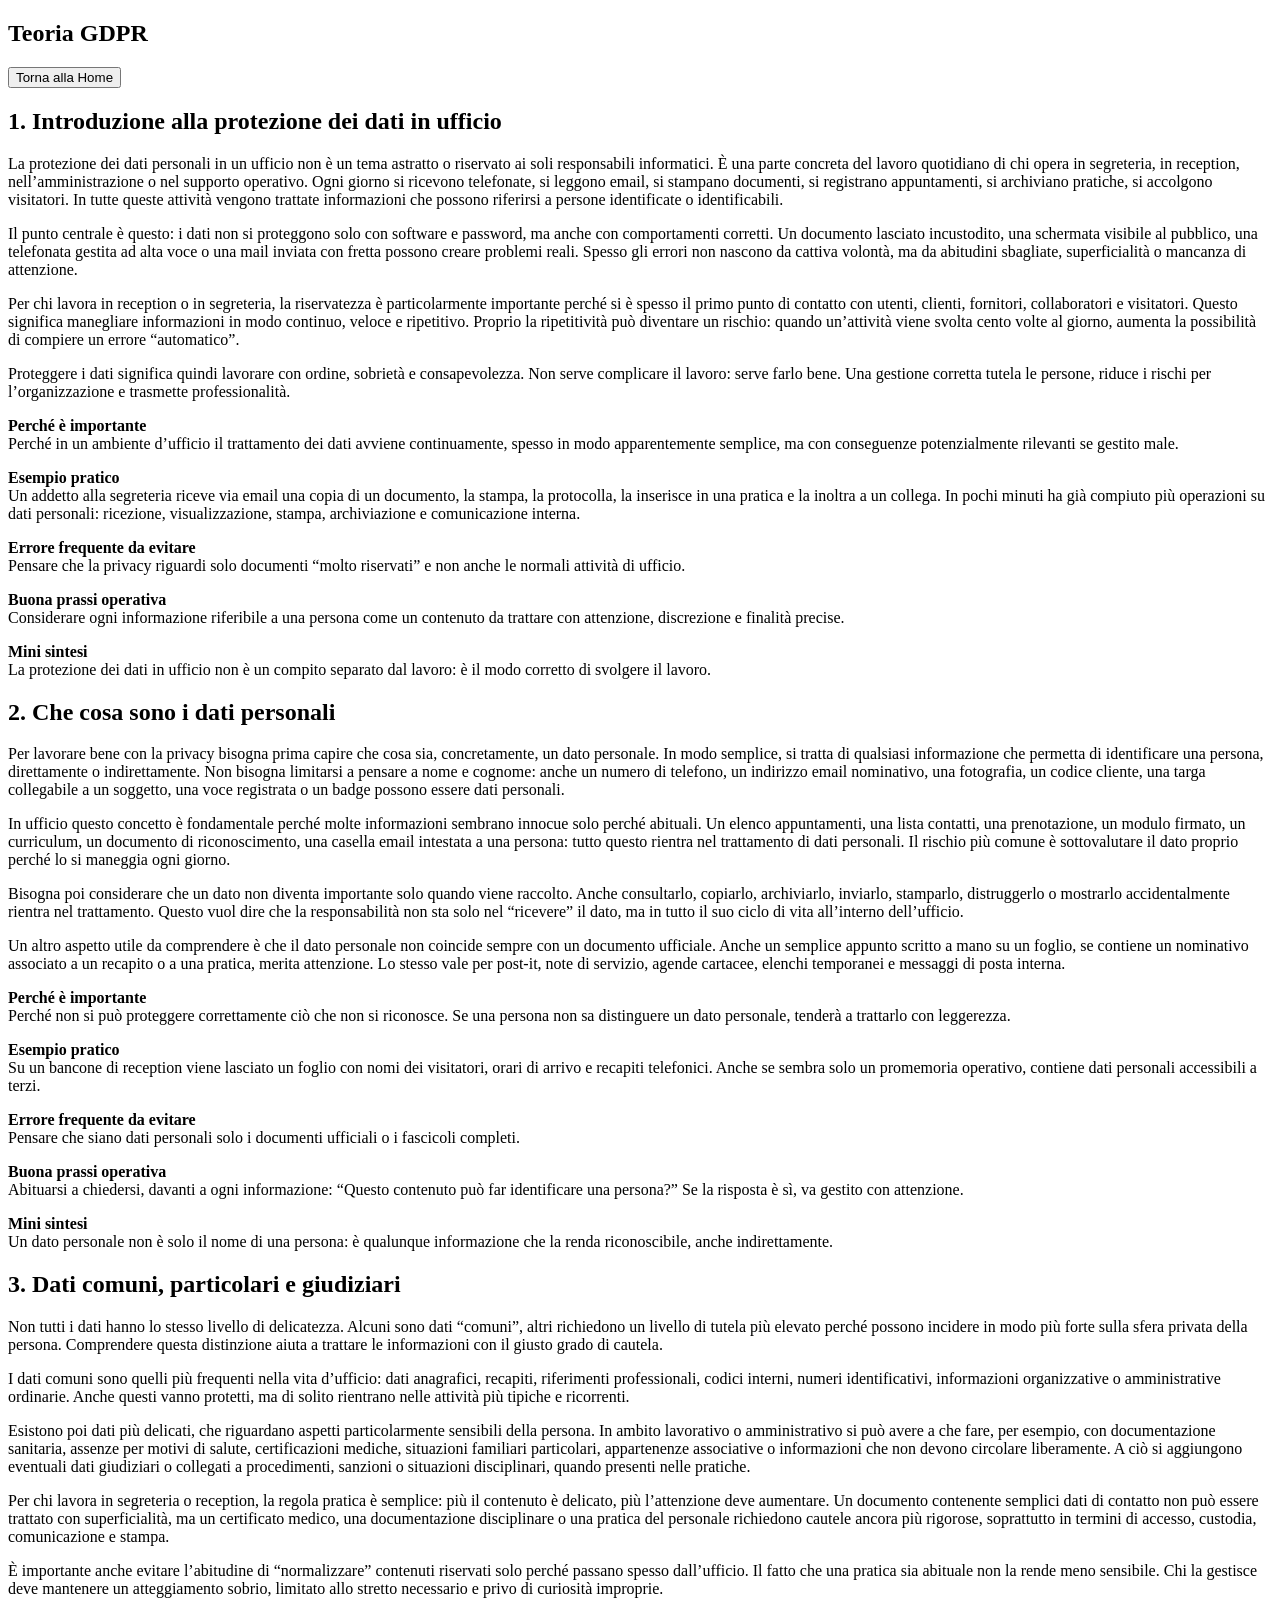
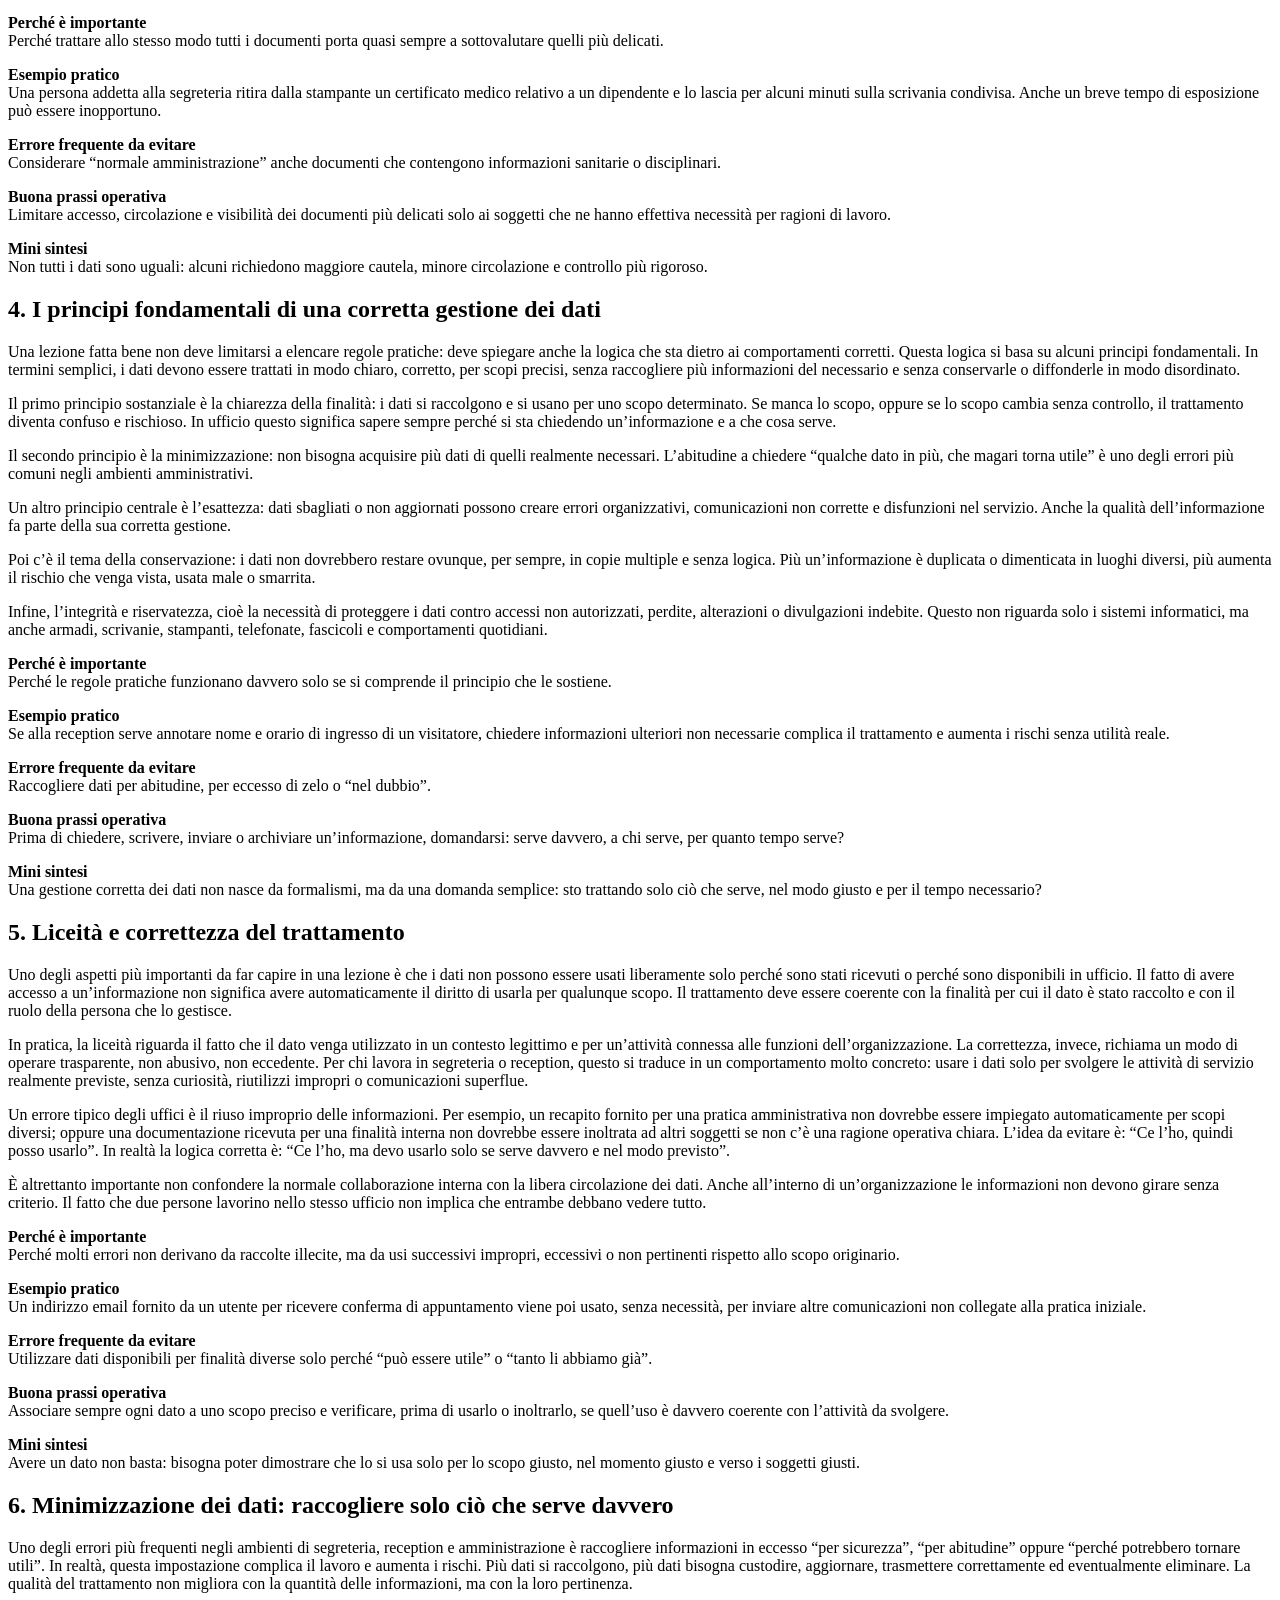
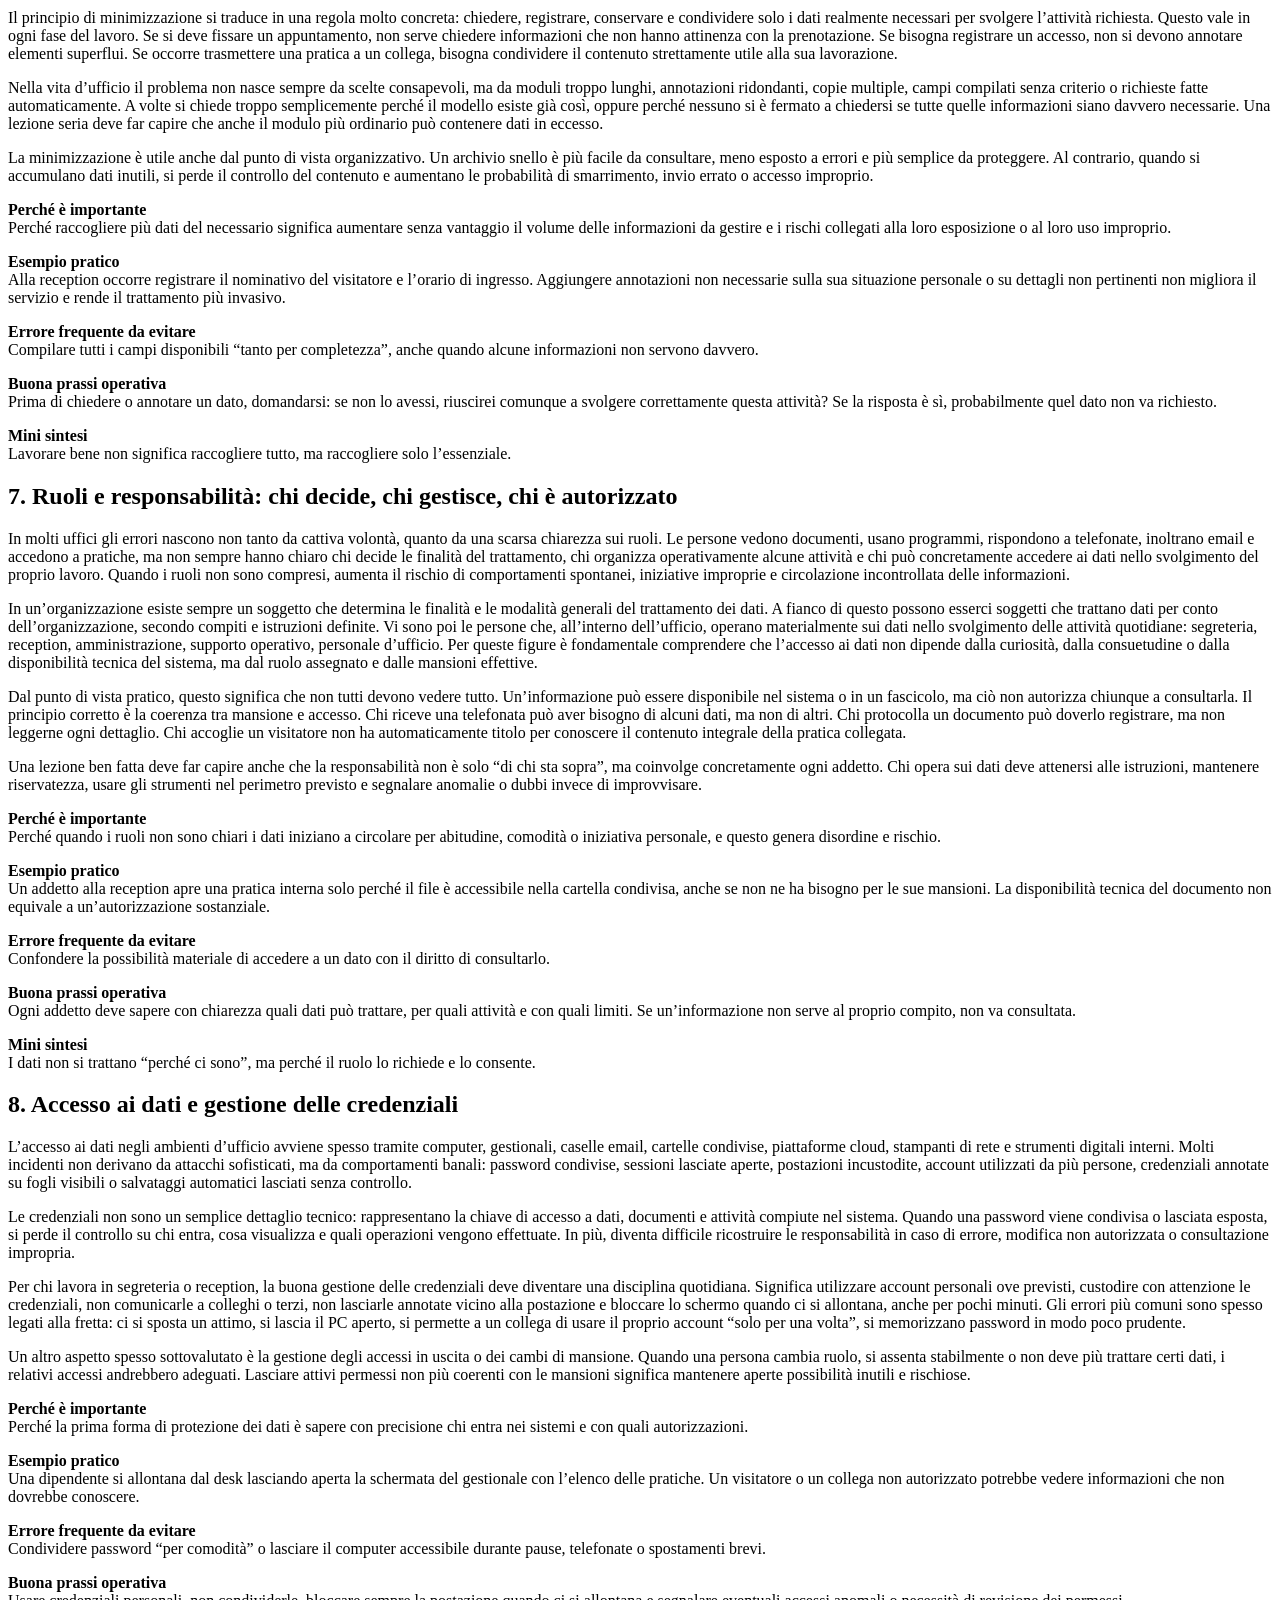
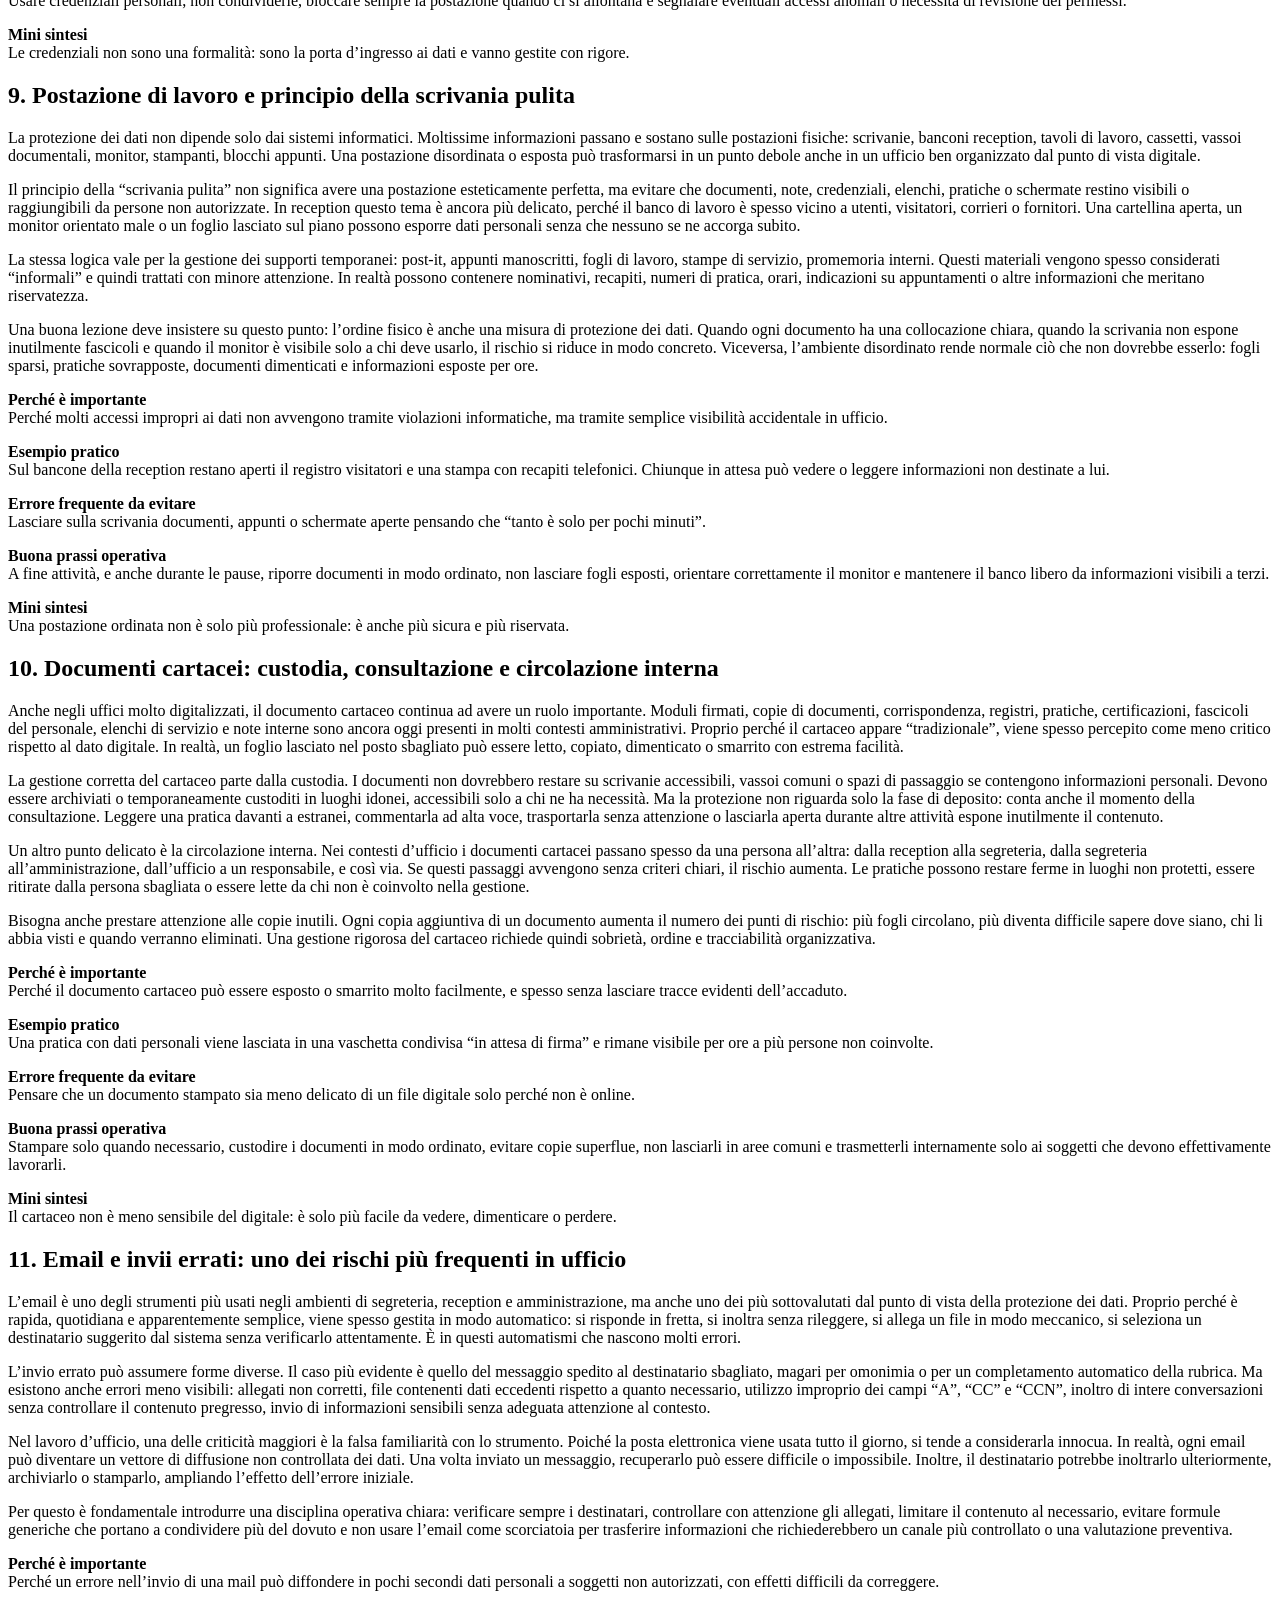
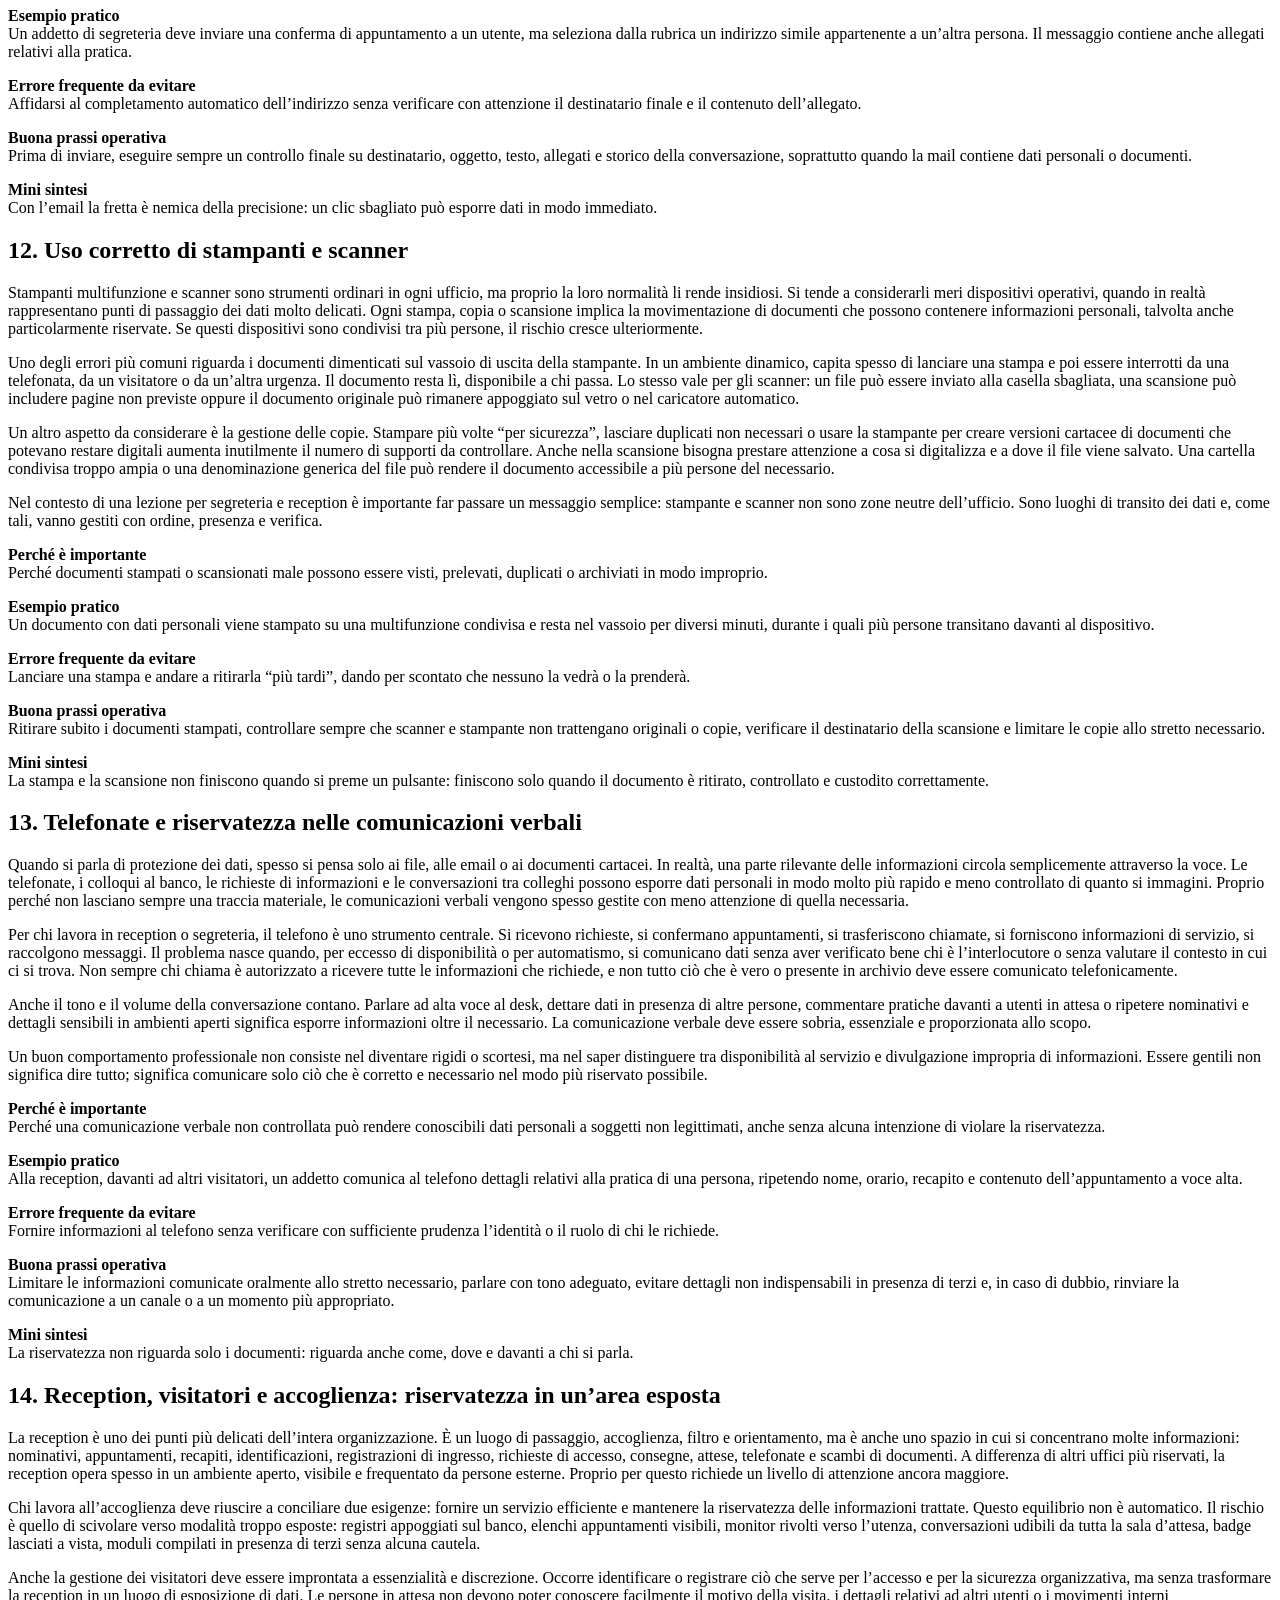
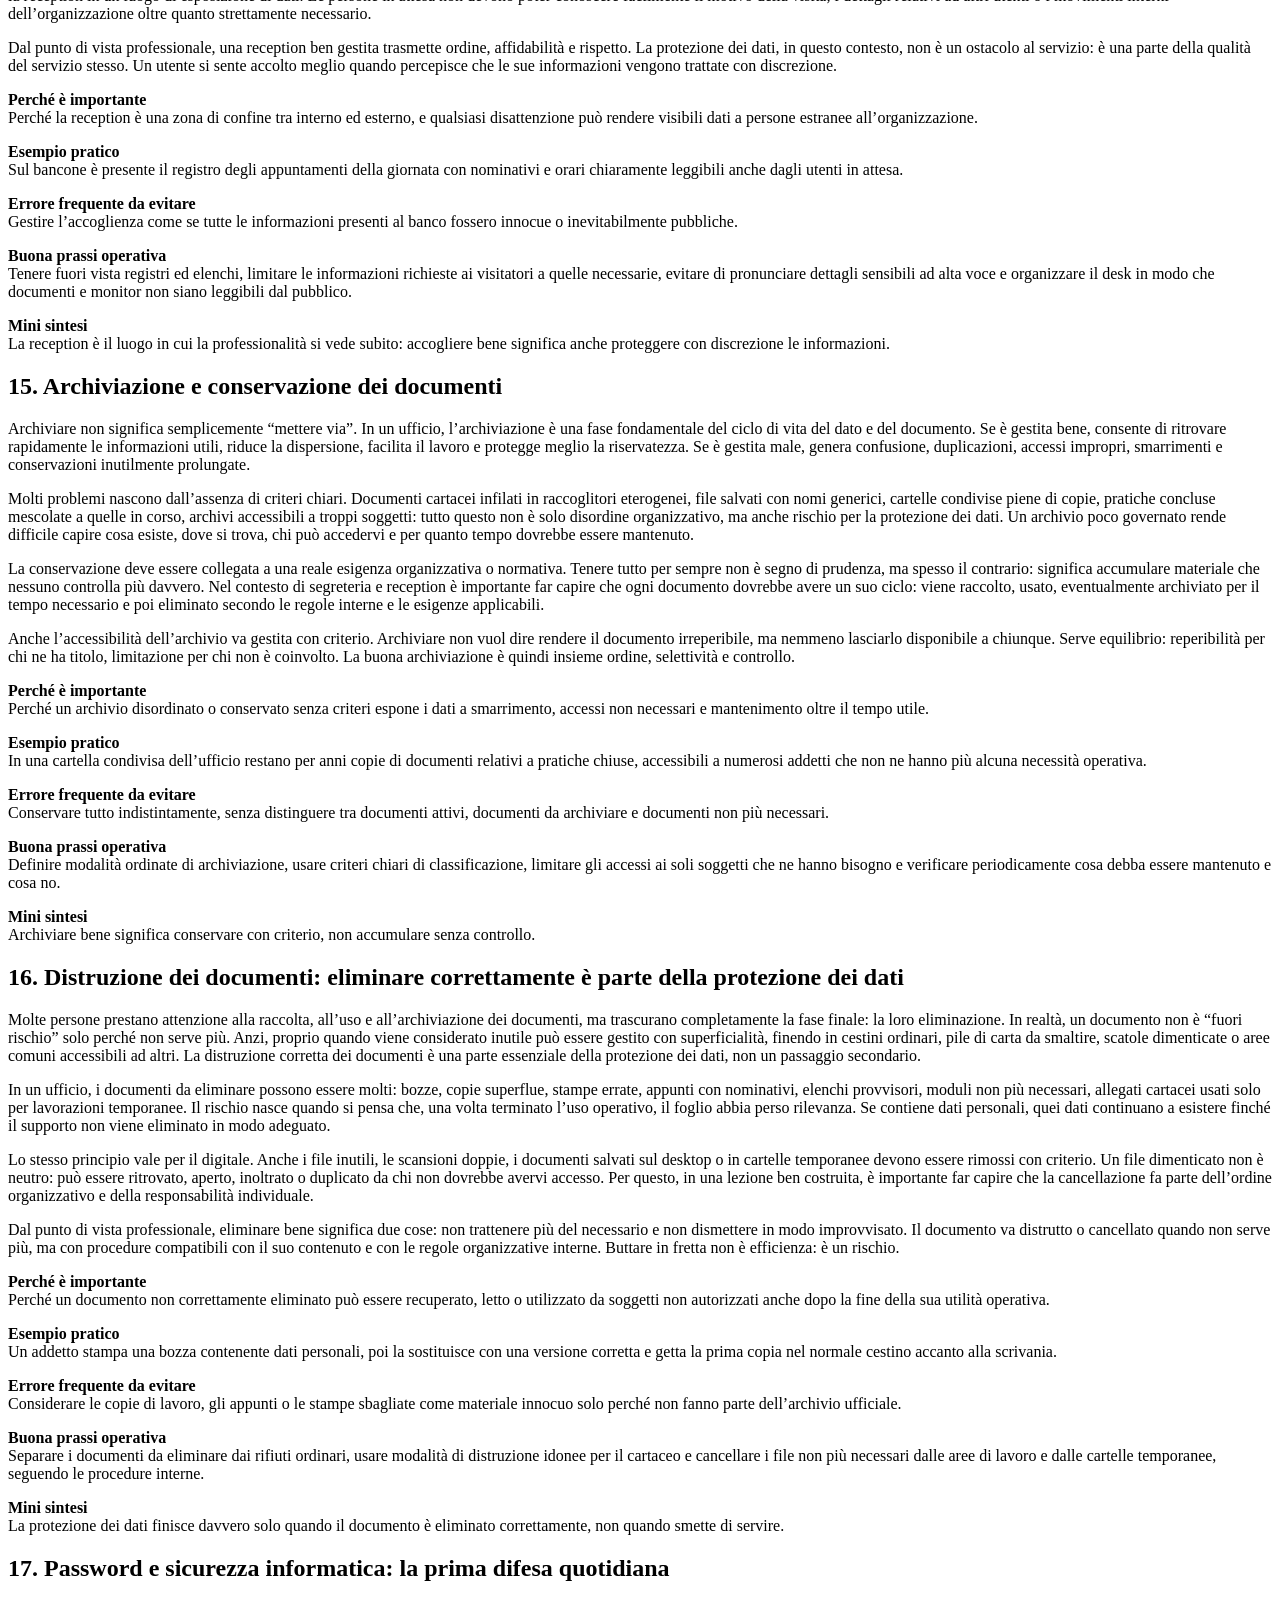
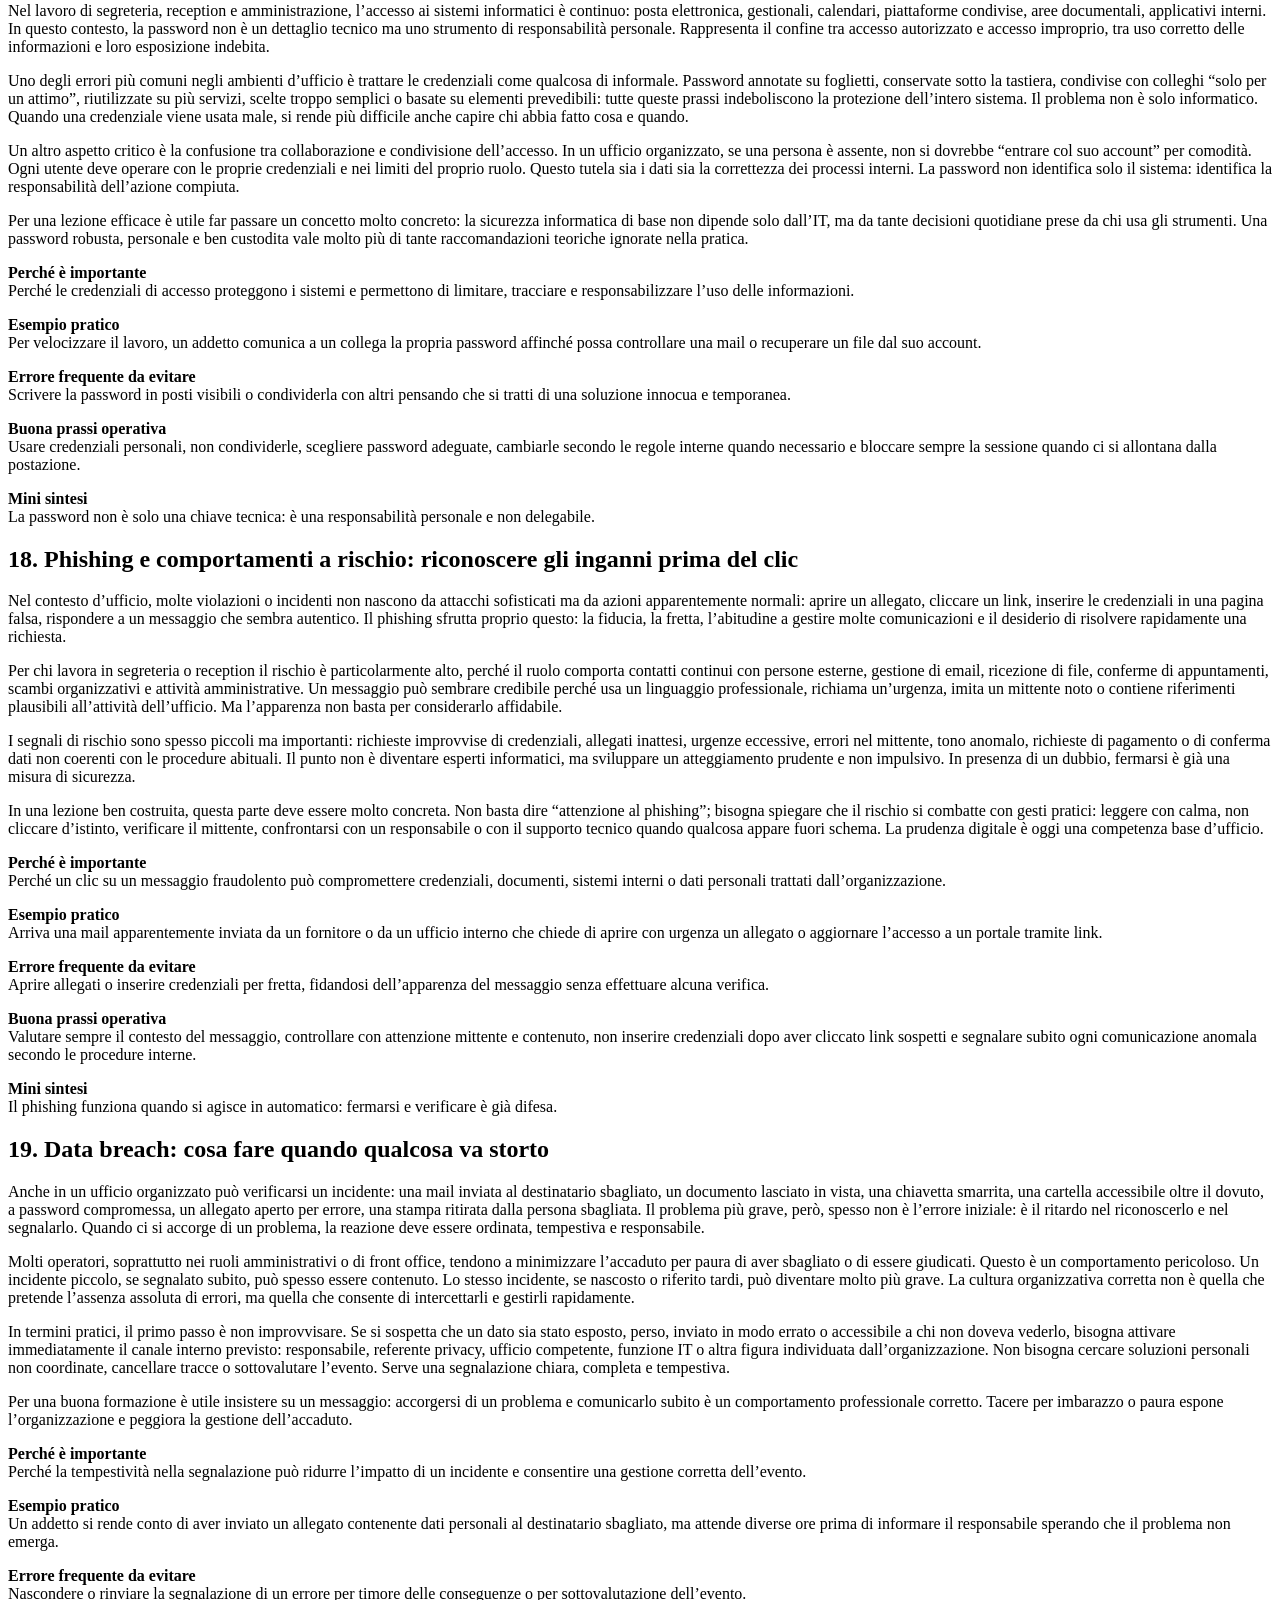
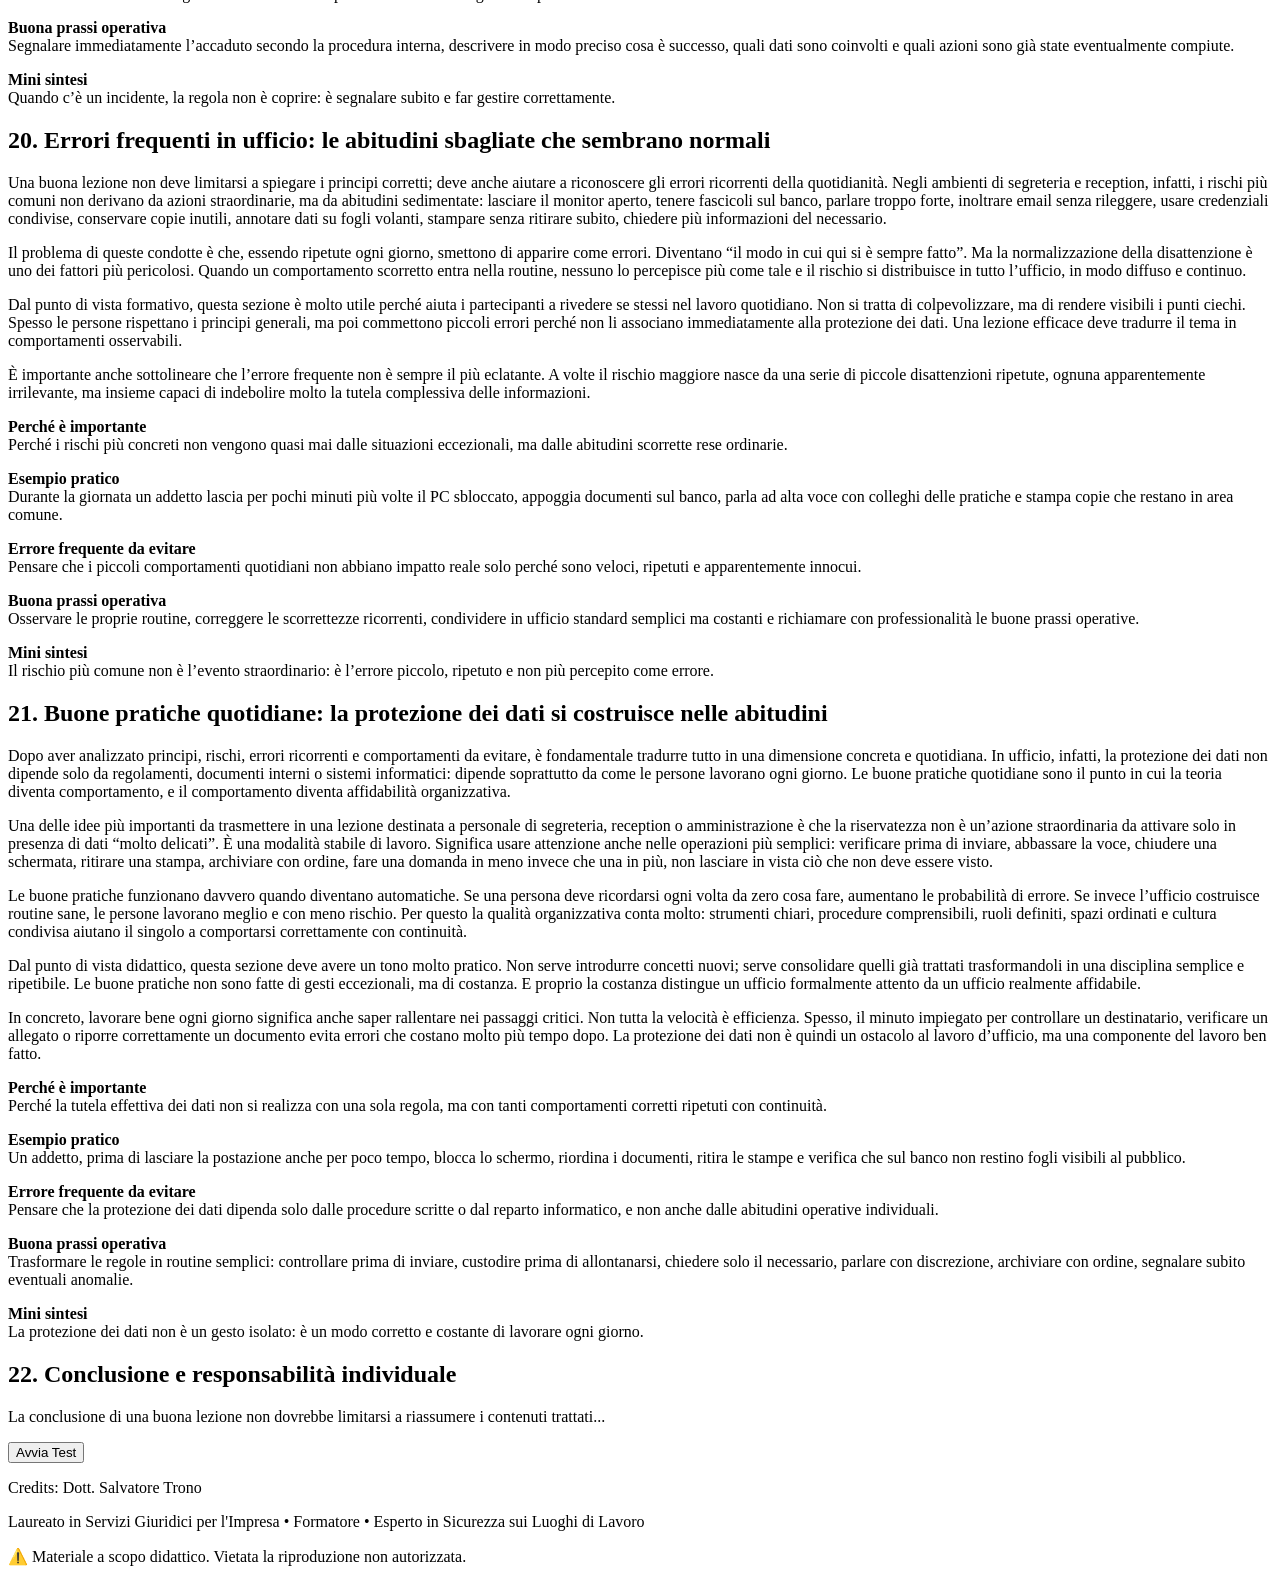
==== teoria.html @ 6b514165 "Add files via upload" ====
<!DOCTYPE html>
<html lang="it">
<head>
    <meta charset="UTF-8">
    <meta name="viewport" content="width=device-width, initial-scale=1.0">
    <title>Teoria GDPR - Regolamento UE 2016/679</title>
    <link href="https://fonts.googleapis.com/css2?family=Inter:wght@300;400;500;600;700&display=swap" rel="stylesheet">
    <link rel="stylesheet" href="css/style.css">
    <script src="js/app.js" defer></script>
</head>
<body>
    <div class="view-header">
        <h2>Teoria GDPR</h2>
        <button class="btn-home" onclick="window.location.href='index.html'">Torna alla Home</button>
    </div>
    
    <div class="theory-container">
        <!-- Lesson content blocks -->
        <div class="topic-block">
            <h2>1. Introduzione alla protezione dei dati in ufficio</h2>
            <div class="topic-content">
                <p>La protezione dei dati personali in un ufficio non è un tema astratto o riservato ai soli responsabili informatici. È una parte concreta del lavoro quotidiano di chi opera in segreteria, in reception, nell’amministrazione o nel supporto operativo. Ogni giorno si ricevono telefonate, si leggono email, si stampano documenti, si registrano appuntamenti, si archiviano pratiche, si accolgono visitatori. In tutte queste attività vengono trattate informazioni che possono riferirsi a persone identificate o identificabili.</p>
                <p>Il punto centrale è questo: i dati non si proteggono solo con software e password, ma anche con comportamenti corretti. Un documento lasciato incustodito, una schermata visibile al pubblico, una telefonata gestita ad alta voce o una mail inviata con fretta possono creare problemi reali. Spesso gli errori non nascono da cattiva volontà, ma da abitudini sbagliate, superficialità o mancanza di attenzione.</p>
                <p>Per chi lavora in reception o in segreteria, la riservatezza è particolarmente importante perché si è spesso il primo punto di contatto con utenti, clienti, fornitori, collaboratori e visitatori. Questo significa manegliare informazioni in modo continuo, veloce e ripetitivo. Proprio la ripetitività può diventare un rischio: quando un’attività viene svolta cento volte al giorno, aumenta la possibilità di compiere un errore “automatico”.</p>
                <p>Proteggere i dati significa quindi lavorare con ordine, sobrietà e consapevolezza. Non serve complicare il lavoro: serve farlo bene. Una gestione corretta tutela le persone, riduce i rischi per l’organizzazione e trasmette professionalità.</p>
                <p><strong>Perché è importante</strong><br>Perché in un ambiente d’ufficio il trattamento dei dati avviene continuamente, spesso in modo apparentemente semplice, ma con conseguenze potenzialmente rilevanti se gestito male.</p>
                <p><strong>Esempio pratico</strong><br>Un addetto alla segreteria riceve via email una copia di un documento, la stampa, la protocolla, la inserisce in una pratica e la inoltra a un collega. In pochi minuti ha già compiuto più operazioni su dati personali: ricezione, visualizzazione, stampa, archiviazione e comunicazione interna.</p>
                <p><strong>Errore frequente da evitare</strong><br>Pensare che la privacy riguardi solo documenti “molto riservati” e non anche le normali attività di ufficio.</p>
                <p><strong>Buona prassi operativa</strong><br>Considerare ogni informazione riferibile a una persona come un contenuto da trattare con attenzione, discrezione e finalità precise.</p>
                <p><strong>Mini sintesi</strong><br>La protezione dei dati in ufficio non è un compito separato dal lavoro: è il modo corretto di svolgere il lavoro.</p>
            </div>
        </div>
        
        <div class="topic-block">
            <h2>2. Che cosa sono i dati personali</h2>
            <div class="topic-content">
                <p>Per lavorare bene con la privacy bisogna prima capire che cosa sia, concretamente, un dato personale. In modo semplice, si tratta di qualsiasi informazione che permetta di identificare una persona, direttamente o indirettamente. Non bisogna limitarsi a pensare a nome e cognome: anche un numero di telefono, un indirizzo email nominativo, una fotografia, un codice cliente, una targa collegabile a un soggetto, una voce registrata o un badge possono essere dati personali.</p>
                <p>In ufficio questo concetto è fondamentale perché molte informazioni sembrano innocue solo perché abituali. Un elenco appuntamenti, una lista contatti, una prenotazione, un modulo firmato, un curriculum, un documento di riconoscimento, una casella email intestata a una persona: tutto questo rientra nel trattamento di dati personali. Il rischio più comune è sottovalutare il dato proprio perché lo si maneggia ogni giorno.</p>
                <p>Bisogna poi considerare che un dato non diventa importante solo quando viene raccolto. Anche consultarlo, copiarlo, archiviarlo, inviarlo, stamparlo, distruggerlo o mostrarlo accidentalmente rientra nel trattamento. Questo vuol dire che la responsabilità non sta solo nel “ricevere” il dato, ma in tutto il suo ciclo di vita all’interno dell’ufficio.</p>
                <p>Un altro aspetto utile da comprendere è che il dato personale non coincide sempre con un documento ufficiale. Anche un semplice appunto scritto a mano su un foglio, se contiene un nominativo associato a un recapito o a una pratica, merita attenzione. Lo stesso vale per post-it, note di servizio, agende cartacee, elenchi temporanei e messaggi di posta interna.</p>
                <p><strong>Perché è importante</strong><br>Perché non si può proteggere correttamente ciò che non si riconosce. Se una persona non sa distinguere un dato personale, tenderà a trattarlo con leggerezza.</p>
                <p><strong>Esempio pratico</strong><br>Su un bancone di reception viene lasciato un foglio con nomi dei visitatori, orari di arrivo e recapiti telefonici. Anche se sembra solo un promemoria operativo, contiene dati personali accessibili a terzi.</p>
                <p><strong>Errore frequente da evitare</strong><br>Pensare che siano dati personali solo i documenti ufficiali o i fascicoli completi.</p>
                <p><strong>Buona prassi operativa</strong><br>Abituarsi a chiedersi, davanti a ogni informazione: “Questo contenuto può far identificare una persona?” Se la risposta è sì, va gestito con attenzione.</p>
                <p><strong>Mini sintesi</strong><br>Un dato personale non è solo il nome di una persona: è qualunque informazione che la renda riconoscibile, anche indirettamente.</p>
            </div>
        </div>

        <div class="topic-block">
            <h2>3. Dati comuni, particolari e giudiziari</h2>
            <div class="topic-content">
                <p>Non tutti i dati hanno lo stesso livello di delicatezza. Alcuni sono dati “comuni”, altri richiedono un livello di tutela più elevato perché possono incidere in modo più forte sulla sfera privata della persona. Comprendere questa distinzione aiuta a trattare le informazioni con il giusto grado di cautela.</p>
                <p>I dati comuni sono quelli più frequenti nella vita d’ufficio: dati anagrafici, recapiti, riferimenti professionali, codici interni, numeri identificativi, informazioni organizzative o amministrative ordinarie. Anche questi vanno protetti, ma di solito rientrano nelle attività più tipiche e ricorrenti.</p>
                <p>Esistono poi dati più delicati, che riguardano aspetti particolarmente sensibili della persona. In ambito lavorativo o amministrativo si può avere a che fare, per esempio, con documentazione sanitaria, assenze per motivi di salute, certificazioni mediche, situazioni familiari particolari, appartenenze associative o informazioni che non devono circolare liberamente. A ciò si aggiungono eventuali dati giudiziari o collegati a procedimenti, sanzioni o situazioni disciplinari, quando presenti nelle pratiche.</p>
                <p>Per chi lavora in segreteria o reception, la regola pratica è semplice: più il contenuto è delicato, più l’attenzione deve aumentare. Un documento contenente semplici dati di contatto non può essere trattato con superficialità, ma un certificato medico, una documentazione disciplinare o una pratica del personale richiedono cautele ancora più rigorose, soprattutto in termini di accesso, custodia, comunicazione e stampa.</p>
                <p>È importante anche evitare l’abitudine di “normalizzare” contenuti riservati solo perché passano spesso dall’ufficio. Il fatto che una pratica sia abituale non la rende meno sensibile. Chi la gestisce deve mantenere un atteggiamento sobrio, limitato allo stretto necessario e privo di curiosità improprie.</p>
                <p><strong>Perché è importante</strong><br>Perché trattare allo stesso modo tutti i documenti porta quasi sempre a sottovalutare quelli più delicati.</p>
                <p><strong>Esempio pratico</strong><br>Una persona addetta alla segreteria ritira dalla stampante un certificato medico relativo a un dipendente e lo lascia per alcuni minuti sulla scrivania condivisa. Anche un breve tempo di esposizione può essere inopportuno.</p>
                <p><strong>Errore frequente da evitare</strong><br>Considerare “normale amministrazione” anche documenti che contengono informazioni sanitarie o disciplinari.</p>
                <p><strong>Buona prassi operativa</strong><br>Limitare accesso, circolazione e visibilità dei documenti più delicati solo ai soggetti che ne hanno effettiva necessità per ragioni di lavoro.</p>
                <p><strong>Mini sintesi</strong><br>Non tutti i dati sono uguali: alcuni richiedono maggiore cautela, minore circolazione e controllo più rigoroso.</p>
            </div>
        </div>

        <div class="topic-block">
            <h2>4. I principi fondamentali di una corretta gestione dei dati</h2>
            <div class="topic-content">
                <p>Una lezione fatta bene non deve limitarsi a elencare regole pratiche: deve spiegare anche la logica che sta dietro ai comportamenti corretti. Questa logica si basa su alcuni principi fondamentali. In termini semplici, i dati devono essere trattati in modo chiaro, corretto, per scopi precisi, senza raccogliere più informazioni del necessario e senza conservarle o diffonderle in modo disordinato.</p>
                <p>Il primo principio sostanziale è la chiarezza della finalità: i dati si raccolgono e si usano per uno scopo determinato. Se manca lo scopo, oppure se lo scopo cambia senza controllo, il trattamento diventa confuso e rischioso. In ufficio questo significa sapere sempre perché si sta chiedendo un’informazione e a che cosa serve.</p>
                <p>Il secondo principio è la minimizzazione: non bisogna acquisire più dati di quelli realmente necessari. L’abitudine a chiedere “qualche dato in più, che magari torna utile” è uno degli errori più comuni negli ambienti amministrativi.</p>
                <p>Un altro principio centrale è l’esattezza: dati sbagliati o non aggiornati possono creare errori organizzativi, comunicazioni non corrette e disfunzioni nel servizio. Anche la qualità dell’informazione fa parte della sua corretta gestione.</p>
                <p>Poi c’è il tema della conservazione: i dati non dovrebbero restare ovunque, per sempre, in copie multiple e senza logica. Più un’informazione è duplicata o dimenticata in luoghi diversi, più aumenta il rischio che venga vista, usata male o smarrita.</p>
                <p>Infine, l’integrità e riservatezza, cioè la necessità di proteggere i dati contro accessi non autorizzati, perdite, alterazioni o divulgazioni indebite. Questo non riguarda solo i sistemi informatici, ma anche armadi, scrivanie, stampanti, telefonate, fascicoli e comportamenti quotidiani.</p>
                <p><strong>Perché è importante</strong><br>Perché le regole pratiche funzionano davvero solo se si comprende il principio che le sostiene.</p>
                <p><strong>Esempio pratico</strong><br>Se alla reception serve annotare nome e orario di ingresso di un visitatore, chiedere informazioni ulteriori non necessarie complica il trattamento e aumenta i rischi senza utilità reale.</p>
                <p><strong>Errore frequente da evitare</strong><br>Raccogliere dati per abitudine, per eccesso di zelo o “nel dubbio”.</p>
                <p><strong>Buona prassi operativa</strong><br>Prima di chiedere, scrivere, inviare o archiviare un’informazione, domandarsi: serve davvero, a chi serve, per quanto tempo serve?</p>
                <p><strong>Mini sintesi</strong><br>Una gestione corretta dei dati non nasce da formalismi, ma da una domanda semplice: sto trattando solo ciò che serve, nel modo giusto e per il tempo necessario?</p>
            </div>
        </div>

        <div class="topic-block">
            <h2>5. Liceità e correttezza del trattamento</h2>
            <div class="topic-content">
                <p>Uno degli aspetti più importanti da far capire in una lezione è che i dati non possono essere usati liberamente solo perché sono stati ricevuti o perché sono disponibili in ufficio. Il fatto di avere accesso a un’informazione non significa avere automaticamente il diritto di usarla per qualunque scopo. Il trattamento deve essere coerente con la finalità per cui il dato è stato raccolto e con il ruolo della persona che lo gestisce.</p>
                <p>In pratica, la liceità riguarda il fatto che il dato venga utilizzato in un contesto legittimo e per un’attività connessa alle funzioni dell’organizzazione. La correttezza, invece, richiama un modo di operare trasparente, non abusivo, non eccedente. Per chi lavora in segreteria o reception, questo si traduce in un comportamento molto concreto: usare i dati solo per svolgere le attività di servizio realmente previste, senza curiosità, riutilizzi impropri o comunicazioni superflue.</p>
                <p>Un errore tipico degli uffici è il riuso improprio delle informazioni. Per esempio, un recapito fornito per una pratica amministrativa non dovrebbe essere impiegato automaticamente per scopi diversi; oppure una documentazione ricevuta per una finalità interna non dovrebbe essere inoltrata ad altri soggetti se non c’è una ragione operativa chiara. L’idea da evitare è: “Ce l’ho, quindi posso usarlo”. In realtà la logica corretta è: “Ce l’ho, ma devo usarlo solo se serve davvero e nel modo previsto”.</p>
                <p>È altrettanto importante non confondere la normale collaborazione interna con la libera circolazione dei dati. Anche all’interno di un’organizzazione le informazioni non devono girare senza criterio. Il fatto che due persone lavorino nello stesso ufficio non implica che entrambe debbano vedere tutto.</p>
                <p><strong>Perché è importante</strong><br>Perché molti errori non derivano da raccolte illecite, ma da usi successivi impropri, eccessivi o non pertinenti rispetto allo scopo originario.</p>
                <p><strong>Esempio pratico</strong><br>Un indirizzo email fornito da un utente per ricevere conferma di appuntamento viene poi usato, senza necessità, per inviare altre comunicazioni non collegate alla pratica iniziale.</p>
                <p><strong>Errore frequente da evitare</strong><br>Utilizzare dati disponibili per finalità diverse solo perché “può essere utile” o “tanto li abbiamo già”.</p>
                <p><strong>Buona prassi operativa</strong><br>Associare sempre ogni dato a uno scopo preciso e verificare, prima di usarlo o inoltrarlo, se quell’uso è davvero coerente con l’attività da svolgere.</p>
                <p><strong>Mini sintesi</strong><br>Avere un dato non basta: bisogna poter dimostrare che lo si usa solo per lo scopo giusto, nel momento giusto e verso i soggetti giusti.</p>
            </div>
        </div>

        <div class="topic-block">
            <h2>6. Minimizzazione dei dati: raccogliere solo ciò che serve davvero</h2>
            <div class="topic-content">
                <p>Uno degli errori più frequenti negli ambienti di segreteria, reception e amministrazione è raccogliere informazioni in eccesso “per sicurezza”, “per abitudine” oppure “perché potrebbero tornare utili”. In realtà, questa impostazione complica il lavoro e aumenta i rischi. Più dati si raccolgono, più dati bisogna custodire, aggiornare, trasmettere correttamente ed eventualmente eliminare. La qualità del trattamento non migliora con la quantità delle informazioni, ma con la loro pertinenza.</p>
                <p>Il principio di minimizzazione si traduce in una regola molto concreta: chiedere, registrare, conservare e condividere solo i dati realmente necessari per svolgere l’attività richiesta. Questo vale in ogni fase del lavoro. Se si deve fissare un appuntamento, non serve chiedere informazioni che non hanno attinenza con la prenotazione. Se bisogna registrare un accesso, non si devono annotare elementi superflui. Se occorre trasmettere una pratica a un collega, bisogna condividere il contenuto strettamente utile alla sua lavorazione.</p>
                <p>Nella vita d’ufficio il problema non nasce sempre da scelte consapevoli, ma da moduli troppo lunghi, annotazioni ridondanti, copie multiple, campi compilati senza criterio o richieste fatte automaticamente. A volte si chiede troppo semplicemente perché il modello esiste già così, oppure perché nessuno si è fermato a chiedersi se tutte quelle informazioni siano davvero necessarie. Una lezione seria deve far capire che anche il modulo più ordinario può contenere dati in eccesso.</p>
                <p>La minimizzazione è utile anche dal punto di vista organizzativo. Un archivio snello è più facile da consultare, meno esposto a errori e più semplice da proteggere. Al contrario, quando si accumulano dati inutili, si perde il controllo del contenuto e aumentano le probabilità di smarrimento, invio errato o accesso improprio.</p>
                <p><strong>Perché è importante</strong><br>Perché raccogliere più dati del necessario significa aumentare senza vantaggio il volume delle informazioni da gestire e i rischi collegati alla loro esposizione o al loro uso improprio.</p>
                <p><strong>Esempio pratico</strong><br>Alla reception occorre registrare il nominativo del visitatore e l’orario di ingresso. Aggiungere annotazioni non necessarie sulla sua situazione personale o su dettagli non pertinenti non migliora il servizio e rende il trattamento più invasivo.</p>
                <p><strong>Errore frequente da evitare</strong><br>Compilare tutti i campi disponibili “tanto per completezza”, anche quando alcune informazioni non servono davvero.</p>
                <p><strong>Buona prassi operativa</strong><br>Prima di chiedere o annotare un dato, domandarsi: se non lo avessi, riuscirei comunque a svolgere correttamente questa attività? Se la risposta è sì, probabilmente quel dato non va richiesto.</p>
                <p><strong>Mini sintesi</strong><br>Lavorare bene non significa raccogliere tutto, ma raccogliere solo l’essenziale.</p>
            </div>
        </div>

        <div class="topic-block">
            <h2>7. Ruoli e responsabilità: chi decide, chi gestisce, chi è autorizzato</h2>
            <div class="topic-content">
                <p>In molti uffici gli errori nascono non tanto da cattiva volontà, quanto da una scarsa chiarezza sui ruoli. Le persone vedono documenti, usano programmi, rispondono a telefonate, inoltrano email e accedono a pratiche, ma non sempre hanno chiaro chi decide le finalità del trattamento, chi organizza operativamente alcune attività e chi può concretamente accedere ai dati nello svolgimento del proprio lavoro. Quando i ruoli non sono compresi, aumenta il rischio di comportamenti spontanei, iniziative improprie e circolazione incontrollata delle informazioni.</p>
                <p>In un’organizzazione esiste sempre un soggetto che determina le finalità e le modalità generali del trattamento dei dati. A fianco di questo possono esserci soggetti che trattano dati per conto dell’organizzazione, secondo compiti e istruzioni definite. Vi sono poi le persone che, all’interno dell’ufficio, operano materialmente sui dati nello svolgimento delle attività quotidiane: segreteria, reception, amministrazione, supporto operativo, personale d’ufficio. Per queste figure è fondamentale comprendere che l’accesso ai dati non dipende dalla curiosità, dalla consuetudine o dalla disponibilità tecnica del sistema, ma dal ruolo assegnato e dalle mansioni effettive.</p>
                <p>Dal punto di vista pratico, questo significa che non tutti devono vedere tutto. Un’informazione può essere disponibile nel sistema o in un fascicolo, ma ciò non autorizza chiunque a consultarla. Il principio corretto è la coerenza tra mansione e accesso. Chi riceve una telefonata può aver bisogno di alcuni dati, ma non di altri. Chi protocolla un documento può doverlo registrare, ma non leggerne ogni dettaglio. Chi accoglie un visitatore non ha automaticamente titolo per conoscere il contenuto integrale della pratica collegata.</p>
                <p>Una lezione ben fatta deve far capire anche che la responsabilità non è solo “di chi sta sopra”, ma coinvolge concretamente ogni addetto. Chi opera sui dati deve attenersi alle istruzioni, mantenere riservatezza, usare gli strumenti nel perimetro previsto e segnalare anomalie o dubbi invece di improvvisare.</p>
                <p><strong>Perché è importante</strong><br>Perché quando i ruoli non sono chiari i dati iniziano a circolare per abitudine, comodità o iniziativa personale, e questo genera disordine e rischio.</p>
                <p><strong>Esempio pratico</strong><br>Un addetto alla reception apre una pratica interna solo perché il file è accessibile nella cartella condivisa, anche se non ne ha bisogno per le sue mansioni. La disponibilità tecnica del documento non equivale a un’autorizzazione sostanziale.</p>
                <p><strong>Errore frequente da evitare</strong><br>Confondere la possibilità materiale di accedere a un dato con il diritto di consultarlo.</p>
                <p><strong>Buona prassi operativa</strong><br>Ogni addetto deve sapere con chiarezza quali dati può trattare, per quali attività e con quali limiti. Se un’informazione non serve al proprio compito, non va consultata.</p>
                <p><strong>Mini sintesi</strong><br>I dati non si trattano “perché ci sono”, ma perché il ruolo lo richiede e lo consente.</p>
            </div>
        </div>

        <div class="topic-block">
            <h2>8. Accesso ai dati e gestione delle credenziali</h2>
            <div class="topic-content">
                <p>L’accesso ai dati negli ambienti d’ufficio avviene spesso tramite computer, gestionali, caselle email, cartelle condivise, piattaforme cloud, stampanti di rete e strumenti digitali interni. Molti incidenti non derivano da attacchi sofisticati, ma da comportamenti banali: password condivise, sessioni lasciate aperte, postazioni incustodite, account utilizzati da più persone, credenziali annotate su fogli visibili o salvataggi automatici lasciati senza controllo.</p>
                <p>Le credenziali non sono un semplice dettaglio tecnico: rappresentano la chiave di accesso a dati, documenti e attività compiute nel sistema. Quando una password viene condivisa o lasciata esposta, si perde il controllo su chi entra, cosa visualizza e quali operazioni vengono effettuate. In più, diventa difficile ricostruire le responsabilità in caso di errore, modifica non autorizzata o consultazione impropria.</p>
                <p>Per chi lavora in segreteria o reception, la buona gestione delle credenziali deve diventare una disciplina quotidiana. Significa utilizzare account personali ove previsti, custodire con attenzione le credenziali, non comunicarle a colleghi o terzi, non lasciarle annotate vicino alla postazione e bloccare lo schermo quando ci si allontana, anche per pochi minuti. Gli errori più comuni sono spesso legati alla fretta: ci si sposta un attimo, si lascia il PC aperto, si permette a un collega di usare il proprio account “solo per una volta”, si memorizzano password in modo poco prudente.</p>
                <p>Un altro aspetto spesso sottovalutato è la gestione degli accessi in uscita o dei cambi di mansione. Quando una persona cambia ruolo, si assenta stabilmente o non deve più trattare certi dati, i relativi accessi andrebbero adeguati. Lasciare attivi permessi non più coerenti con le mansioni significa mantenere aperte possibilità inutili e rischiose.</p>
                <p><strong>Perché è importante</strong><br>Perché la prima forma di protezione dei dati è sapere con precisione chi entra nei sistemi e con quali autorizzazioni.</p>
                <p><strong>Esempio pratico</strong><br>Una dipendente si allontana dal desk lasciando aperta la schermata del gestionale con l’elenco delle pratiche. Un visitatore o un collega non autorizzato potrebbe vedere informazioni che non dovrebbe conoscere.</p>
                <p><strong>Errore frequente da evitare</strong><br>Condividere password “per comodità” o lasciare il computer accessibile durante pause, telefonate o spostamenti brevi.</p>
                <p><strong>Buona prassi operativa</strong><br>Usare credenziali personali, non condividerle, bloccare sempre la postazione quando ci si allontana e segnalare eventuali accessi anomali o necessità di revisione dei permessi.</p>
                <p><strong>Mini sintesi</strong><br>Le credenziali non sono una formalità: sono la porta d’ingresso ai dati e vanno gestite con rigore.</p>
            </div>
        </div>

        <div class="topic-block">
            <h2>9. Postazione di lavoro e principio della scrivania pulita</h2>
            <div class="topic-content">
                <p>La protezione dei dati non dipende solo dai sistemi informatici. Moltissime informazioni passano e sostano sulle postazioni fisiche: scrivanie, banconi reception, tavoli di lavoro, cassetti, vassoi documentali, monitor, stampanti, blocchi appunti. Una postazione disordinata o esposta può trasformarsi in un punto debole anche in un ufficio ben organizzato dal punto di vista digitale.</p>
                <p>Il principio della “scrivania pulita” non significa avere una postazione esteticamente perfetta, ma evitare che documenti, note, credenziali, elenchi, pratiche o schermate restino visibili o raggiungibili da persone non autorizzate. In reception questo tema è ancora più delicato, perché il banco di lavoro è spesso vicino a utenti, visitatori, corrieri o fornitori. Una cartellina aperta, un monitor orientato male o un foglio lasciato sul piano possono esporre dati personali senza che nessuno se ne accorga subito.</p>
                <p>La stessa logica vale per la gestione dei supporti temporanei: post-it, appunti manoscritti, fogli di lavoro, stampe di servizio, promemoria interni. Questi materiali vengono spesso considerati “informali” e quindi trattati con minore attenzione. In realtà possono contenere nominativi, recapiti, numeri di pratica, orari, indicazioni su appuntamenti o altre informazioni che meritano riservatezza.</p>
                <p>Una buona lezione deve insistere su questo punto: l’ordine fisico è anche una misura di protezione dei dati. Quando ogni documento ha una collocazione chiara, quando la scrivania non espone inutilmente fascicoli e quando il monitor è visibile solo a chi deve usarlo, il rischio si riduce in modo concreto. Viceversa, l’ambiente disordinato rende normale ciò che non dovrebbe esserlo: fogli sparsi, pratiche sovrapposte, documenti dimenticati e informazioni esposte per ore.</p>
                <p><strong>Perché è importante</strong><br>Perché molti accessi impropri ai dati non avvengono tramite violazioni informatiche, ma tramite semplice visibilità accidentale in ufficio.</p>
                <p><strong>Esempio pratico</strong><br>Sul bancone della reception restano aperti il registro visitatori e una stampa con recapiti telefonici. Chiunque in attesa può vedere o leggere informazioni non destinate a lui.</p>
                <p><strong>Errore frequente da evitare</strong><br>Lasciare sulla scrivania documenti, appunti o schermate aperte pensando che “tanto è solo per pochi minuti”.</p>
                <p><strong>Buona prassi operativa</strong><br>A fine attività, e anche durante le pause, riporre documenti in modo ordinato, non lasciare fogli esposti, orientare correttamente il monitor e mantenere il banco libero da informazioni visibili a terzi.</p>
                <p><strong>Mini sintesi</strong><br>Una postazione ordinata non è solo più professionale: è anche più sicura e più riservata.</p>
            </div>
        </div>

        <div class="topic-block">
            <h2>10. Documenti cartacei: custodia, consultazione e circolazione interna</h2>
            <div class="topic-content">
                <p>Anche negli uffici molto digitalizzati, il documento cartaceo continua ad avere un ruolo importante. Moduli firmati, copie di documenti, corrispondenza, registri, pratiche, certificazioni, fascicoli del personale, elenchi di servizio e note interne sono ancora oggi presenti in molti contesti amministrativi. Proprio perché il cartaceo appare “tradizionale”, viene spesso percepito come meno critico rispetto al dato digitale. In realtà, un foglio lasciato nel posto sbagliato può essere letto, copiato, dimenticato o smarrito con estrema facilità.</p>
                <p>La gestione corretta del cartaceo parte dalla custodia. I documenti non dovrebbero restare su scrivanie accessibili, vassoi comuni o spazi di passaggio se contengono informazioni personali. Devono essere archiviati o temporaneamente custoditi in luoghi idonei, accessibili solo a chi ne ha necessità. Ma la protezione non riguarda solo la fase di deposito: conta anche il momento della consultazione. Leggere una pratica davanti a estranei, commentarla ad alta voce, trasportarla senza attenzione o lasciarla aperta durante altre attività espone inutilmente il contenuto.</p>
                <p>Un altro punto delicato è la circolazione interna. Nei contesti d’ufficio i documenti cartacei passano spesso da una persona all’altra: dalla reception alla segreteria, dalla segreteria all’amministrazione, dall’ufficio a un responsabile, e così via. Se questi passaggi avvengono senza criteri chiari, il rischio aumenta. Le pratiche possono restare ferme in luoghi non protetti, essere ritirate dalla persona sbagliata o essere lette da chi non è coinvolto nella gestione.</p>
                <p>Bisogna anche prestare attenzione alle copie inutili. Ogni copia aggiuntiva di un documento aumenta il numero dei punti di rischio: più fogli circolano, più diventa difficile sapere dove siano, chi li abbia visti e quando verranno eliminati. Una gestione rigorosa del cartaceo richiede quindi sobrietà, ordine e tracciabilità organizzativa.</p>
                <p><strong>Perché è importante</strong><br>Perché il documento cartaceo può essere esposto o smarrito molto facilmente, e spesso senza lasciare tracce evidenti dell’accaduto.</p>
                <p><strong>Esempio pratico</strong><br>Una pratica con dati personali viene lasciata in una vaschetta condivisa “in attesa di firma” e rimane visibile per ore a più persone non coinvolte.</p>
                <p><strong>Errore frequente da evitare</strong><br>Pensare che un documento stampato sia meno delicato di un file digitale solo perché non è online.</p>
                <p><strong>Buona prassi operativa</strong><br>Stampare solo quando necessario, custodire i documenti in modo ordinato, evitare copie superflue, non lasciarli in aree comuni e trasmetterli internamente solo ai soggetti che devono effettivamente lavorarli.</p>
                <p><strong>Mini sintesi</strong><br>Il cartaceo non è meno sensibile del digitale: è solo più facile da vedere, dimenticare o perdere.</p>
            </div>
        </div>

        <div class="topic-block">
            <h2>11. Email e invii errati: uno dei rischi più frequenti in ufficio</h2>
            <div class="topic-content">
                <p>L’email è uno degli strumenti più usati negli ambienti di segreteria, reception e amministrazione, ma anche uno dei più sottovalutati dal punto di vista della protezione dei dati. Proprio perché è rapida, quotidiana e apparentemente semplice, viene spesso gestita in modo automatico: si risponde in fretta, si inoltra senza rileggere, si allega un file in modo meccanico, si seleziona un destinatario suggerito dal sistema senza verificarlo attentamente. È in questi automatismi che nascono molti errori.</p>
                <p>L’invio errato può assumere forme diverse. Il caso più evidente è quello del messaggio spedito al destinatario sbagliato, magari per omonimia o per un completamento automatico della rubrica. Ma esistono anche errori meno visibili: allegati non corretti, file contenenti dati eccedenti rispetto a quanto necessario, utilizzo improprio dei campi “A”, “CC” e “CCN”, inoltro di intere conversazioni senza controllare il contenuto pregresso, invio di informazioni sensibili senza adeguata attenzione al contesto.</p>
                <p>Nel lavoro d’ufficio, una delle criticità maggiori è la falsa familiarità con lo strumento. Poiché la posta elettronica viene usata tutto il giorno, si tende a considerarla innocua. In realtà, ogni email può diventare un vettore di diffusione non controllata dei dati. Una volta inviato un messaggio, recuperarlo può essere difficile o impossibile. Inoltre, il destinatario potrebbe inoltrarlo ulteriormente, archiviarlo o stamparlo, ampliando l’effetto dell’errore iniziale.</p>
                <p>Per questo è fondamentale introdurre una disciplina operativa chiara: verificare sempre i destinatari, controllare con attenzione gli allegati, limitare il contenuto al necessario, evitare formule generiche che portano a condividere più del dovuto e non usare l’email come scorciatoia per trasferire informazioni che richiederebbero un canale più controllato o una valutazione preventiva.</p>
                <p><strong>Perché è importante</strong><br>Perché un errore nell’invio di una mail può diffondere in pochi secondi dati personali a soggetti non autorizzati, con effetti difficili da correggere.</p>
                <p><strong>Esempio pratico</strong><br>Un addetto di segreteria deve inviare una conferma di appuntamento a un utente, ma seleziona dalla rubrica un indirizzo simile appartenente a un’altra persona. Il messaggio contiene anche allegati relativi alla pratica.</p>
                <p><strong>Errore frequente da evitare</strong><br>Affidarsi al completamento automatico dell’indirizzo senza verificare con attenzione il destinatario finale e il contenuto dell’allegato.</p>
                <p><strong>Buona prassi operativa</strong><br>Prima di inviare, eseguire sempre un controllo finale su destinatario, oggetto, testo, allegati e storico della conversazione, soprattutto quando la mail contiene dati personali o documenti.</p>
                <p><strong>Mini sintesi</strong><br>Con l’email la fretta è nemica della precisione: un clic sbagliato può esporre dati in modo immediato.</p>
            </div>
        </div>

        <div class="topic-block">
            <h2>12. Uso corretto di stampanti e scanner</h2>
            <div class="topic-content">
                <p>Stampanti multifunzione e scanner sono strumenti ordinari in ogni ufficio, ma proprio la loro normalità li rende insidiosi. Si tende a considerarli meri dispositivi operativi, quando in realtà rappresentano punti di passaggio dei dati molto delicati. Ogni stampa, copia o scansione implica la movimentazione di documenti che possono contenere informazioni personali, talvolta anche particolarmente riservate. Se questi dispositivi sono condivisi tra più persone, il rischio cresce ulteriormente.</p>
                <p>Uno degli errori più comuni riguarda i documenti dimenticati sul vassoio di uscita della stampante. In un ambiente dinamico, capita spesso di lanciare una stampa e poi essere interrotti da una telefonata, da un visitatore o da un’altra urgenza. Il documento resta lì, disponibile a chi passa. Lo stesso vale per gli scanner: un file può essere inviato alla casella sbagliata, una scansione può includere pagine non previste oppure il documento originale può rimanere appoggiato sul vetro o nel caricatore automatico.</p>
                <p>Un altro aspetto da considerare è la gestione delle copie. Stampare più volte “per sicurezza”, lasciare duplicati non necessari o usare la stampante per creare versioni cartacee di documenti che potevano restare digitali aumenta inutilmente il numero di supporti da controllare. Anche nella scansione bisogna prestare attenzione a cosa si digitalizza e a dove il file viene salvato. Una cartella condivisa troppo ampia o una denominazione generica del file può rendere il documento accessibile a più persone del necessario.</p>
                <p>Nel contesto di una lezione per segreteria e reception è importante far passare un messaggio semplice: stampante e scanner non sono zone neutre dell’ufficio. Sono luoghi di transito dei dati e, come tali, vanno gestiti con ordine, presenza e verifica.</p>
                <p><strong>Perché è importante</strong><br>Perché documenti stampati o scansionati male possono essere visti, prelevati, duplicati o archiviati in modo improprio.</p>
                <p><strong>Esempio pratico</strong><br>Un documento con dati personali viene stampato su una multifunzione condivisa e resta nel vassoio per diversi minuti, durante i quali più persone transitano davanti al dispositivo.</p>
                <p><strong>Errore frequente da evitare</strong><br>Lanciare una stampa e andare a ritirarla “più tardi”, dando per scontato che nessuno la vedrà o la prenderà.</p>
                <p><strong>Buona prassi operativa</strong><br>Ritirare subito i documenti stampati, controllare sempre che scanner e stampante non trattengano originali o copie, verificare il destinatario della scansione e limitare le copie allo stretto necessario.</p>
                <p><strong>Mini sintesi</strong><br>La stampa e la scansione non finiscono quando si preme un pulsante: finiscono solo quando il documento è ritirato, controllato e custodito correttamente.</p>
            </div>
        </div>

        <div class="topic-block">
            <h2>13. Telefonate e riservatezza nelle comunicazioni verbali</h2>
            <div class="topic-content">
                <p>Quando si parla di protezione dei dati, spesso si pensa solo ai file, alle email o ai documenti cartacei. In realtà, una parte rilevante delle informazioni circola semplicemente attraverso la voce. Le telefonate, i colloqui al banco, le richieste di informazioni e le conversazioni tra colleghi possono esporre dati personali in modo molto più rapido e meno controllato di quanto si immagini. Proprio perché non lasciano sempre una traccia materiale, le comunicazioni verbali vengono spesso gestite con meno attenzione di quella necessaria.</p>
                <p>Per chi lavora in reception o segreteria, il telefono è uno strumento centrale. Si ricevono richieste, si confermano appuntamenti, si trasferiscono chiamate, si forniscono informazioni di servizio, si raccolgono messaggi. Il problema nasce quando, per eccesso di disponibilità o per automatismo, si comunicano dati senza aver verificato bene chi è l’interlocutore o senza valutare il contesto in cui ci si trova. Non sempre chi chiama è autorizzato a ricevere tutte le informazioni che richiede, e non tutto ciò che è vero o presente in archivio deve essere comunicato telefonicamente.</p>
                <p>Anche il tono e il volume della conversazione contano. Parlare ad alta voce al desk, dettare dati in presenza di altre persone, commentare pratiche davanti a utenti in attesa o ripetere nominativi e dettagli sensibili in ambienti aperti significa esporre informazioni oltre il necessario. La comunicazione verbale deve essere sobria, essenziale e proporzionata allo scopo.</p>
                <p>Un buon comportamento professionale non consiste nel diventare rigidi o scortesi, ma nel saper distinguere tra disponibilità al servizio e divulgazione impropria di informazioni. Essere gentili non significa dire tutto; significa comunicare solo ciò che è corretto e necessario nel modo più riservato possibile.</p>
                <p><strong>Perché è importante</strong><br>Perché una comunicazione verbale non controllata può rendere conoscibili dati personali a soggetti non legittimati, anche senza alcuna intenzione di violare la riservatezza.</p>
                <p><strong>Esempio pratico</strong><br>Alla reception, davanti ad altri visitatori, un addetto comunica al telefono dettagli relativi alla pratica di una persona, ripetendo nome, orario, recapito e contenuto dell’appuntamento a voce alta.</p>
                <p><strong>Errore frequente da evitare</strong><br>Fornire informazioni al telefono senza verificare con sufficiente prudenza l’identità o il ruolo di chi le richiede.</p>
                <p><strong>Buona prassi operativa</strong><br>Limitare le informazioni comunicate oralmente allo stretto necessario, parlare con tono adeguato, evitare dettagli non indispensabili in presenza di terzi e, in caso di dubbio, rinviare la comunicazione a un canale o a un momento più appropriato.</p>
                <p><strong>Mini sintesi</strong><br>La riservatezza non riguarda solo i documenti: riguarda anche come, dove e davanti a chi si parla.</p>
            </div>
        </div>

        <div class="topic-block">
            <h2>14. Reception, visitatori e accoglienza: riservatezza in un’area esposta</h2>
            <div class="topic-content">
                <p>La reception è uno dei punti più delicati dell’intera organizzazione. È un luogo di passaggio, accoglienza, filtro e orientamento, ma è anche uno spazio in cui si concentrano molte informazioni: nominativi, appuntamenti, recapiti, identificazioni, registrazioni di ingresso, richieste di accesso, consegne, attese, telefonate e scambi di documenti. A differenza di altri uffici più riservati, la reception opera spesso in un ambiente aperto, visibile e frequentato da persone esterne. Proprio per questo richiede un livello di attenzione ancora maggiore.</p>
                <p>Chi lavora all’accoglienza deve riuscire a conciliare due esigenze: fornire un servizio efficiente e mantenere la riservatezza delle informazioni trattate. Questo equilibrio non è automatico. Il rischio è quello di scivolare verso modalità troppo esposte: registri appoggiati sul banco, elenchi appuntamenti visibili, monitor rivolti verso l’utenza, conversazioni udibili da tutta la sala d’attesa, badge lasciati a vista, moduli compilati in presenza di terzi senza alcuna cautela.</p>
                <p>Anche la gestione dei visitatori deve essere improntata a essenzialità e discrezione. Occorre identificare o registrare ciò che serve per l’accesso e per la sicurezza organizzativa, ma senza trasformare la reception in un luogo di esposizione di dati. Le persone in attesa non devono poter conoscere facilmente il motivo della visita, i dettagli relativi ad altri utenti o i movimenti interni dell’organizzazione oltre quanto strettamente necessario.</p>
                <p>Dal punto di vista professionale, una reception ben gestita trasmette ordine, affidabilità e rispetto. La protezione dei dati, in questo contesto, non è un ostacolo al servizio: è una parte della qualità del servizio stesso. Un utente si sente accolto meglio quando percepisce che le sue informazioni vengono trattate con discrezione.</p>
                <p><strong>Perché è importante</strong><br>Perché la reception è una zona di confine tra interno ed esterno, e qualsiasi disattenzione può rendere visibili dati a persone estranee all’organizzazione.</p>
                <p><strong>Esempio pratico</strong><br>Sul bancone è presente il registro degli appuntamenti della giornata con nominativi e orari chiaramente leggibili anche dagli utenti in attesa.</p>
                <p><strong>Errore frequente da evitare</strong><br>Gestire l’accoglienza come se tutte le informazioni presenti al banco fossero innocue o inevitabilmente pubbliche.</p>
                <p><strong>Buona prassi operativa</strong><br>Tenere fuori vista registri ed elenchi, limitare le informazioni richieste ai visitatori a quelle necessarie, evitare di pronunciare dettagli sensibili ad alta voce e organizzare il desk in modo che documenti e monitor non siano leggibili dal pubblico.</p>
                <p><strong>Mini sintesi</strong><br>La reception è il luogo in cui la professionalità si vede subito: accogliere bene significa anche proteggere con discrezione le informazioni.</p>
            </div>
        </div>

        <div class="topic-block">
            <h2>15. Archiviazione e conservazione dei documenti</h2>
            <div class="topic-content">
                <p>Archiviare non significa semplicemente “mettere via”. In un ufficio, l’archiviazione è una fase fondamentale del ciclo di vita del dato e del documento. Se è gestita bene, consente di ritrovare rapidamente le informazioni utili, riduce la dispersione, facilita il lavoro e protegge meglio la riservatezza. Se è gestita male, genera confusione, duplicazioni, accessi impropri, smarrimenti e conservazioni inutilmente prolungate.</p>
                <p>Molti problemi nascono dall’assenza di criteri chiari. Documenti cartacei infilati in raccoglitori eterogenei, file salvati con nomi generici, cartelle condivise piene di copie, pratiche concluse mescolate a quelle in corso, archivi accessibili a troppi soggetti: tutto questo non è solo disordine organizzativo, ma anche rischio per la protezione dei dati. Un archivio poco governato rende difficile capire cosa esiste, dove si trova, chi può accedervi e per quanto tempo dovrebbe essere mantenuto.</p>
                <p>La conservazione deve essere collegata a una reale esigenza organizzativa o normativa. Tenere tutto per sempre non è segno di prudenza, ma spesso il contrario: significa accumulare materiale che nessuno controlla più davvero. Nel contesto di segreteria e reception è importante far capire che ogni documento dovrebbe avere un suo ciclo: viene raccolto, usato, eventualmente archiviato per il tempo necessario e poi eliminato secondo le regole interne e le esigenze applicabili.</p>
                <p>Anche l’accessibilità dell’archivio va gestita con criterio. Archiviare non vuol dire rendere il documento irreperibile, ma nemmeno lasciarlo disponibile a chiunque. Serve equilibrio: reperibilità per chi ne ha titolo, limitazione per chi non è coinvolto. La buona archiviazione è quindi insieme ordine, selettività e controllo.</p>
                <p><strong>Perché è importante</strong><br>Perché un archivio disordinato o conservato senza criteri espone i dati a smarrimento, accessi non necessari e mantenimento oltre il tempo utile.</p>
                <p><strong>Esempio pratico</strong><br>In una cartella condivisa dell’ufficio restano per anni copie di documenti relativi a pratiche chiuse, accessibili a numerosi addetti che non ne hanno più alcuna necessità operativa.</p>
                <p><strong>Errore frequente da evitare</strong><br>Conservare tutto indistintamente, senza distinguere tra documenti attivi, documenti da archiviare e documenti non più necessari.</p>
                <p><strong>Buona prassi operativa</strong><br>Definire modalità ordinate di archiviazione, usare criteri chiari di classificazione, limitare gli accessi ai soli soggetti che ne hanno bisogno e verificare periodicamente cosa debba essere mantenuto e cosa no.</p>
                <p><strong>Mini sintesi</strong><br>Archiviare bene significa conservare con criterio, non accumulare senza controllo.</p>
            </div>
        </div>

        <div class="topic-block">
            <h2>16. Distruzione dei documenti: eliminare correttamente è parte della protezione dei dati</h2>
            <div class="topic-content">
                <p>Molte persone prestano attenzione alla raccolta, all’uso e all’archiviazione dei documenti, ma trascurano completamente la fase finale: la loro eliminazione. In realtà, un documento non è “fuori rischio” solo perché non serve più. Anzi, proprio quando viene considerato inutile può essere gestito con superficialità, finendo in cestini ordinari, pile di carta da smaltire, scatole dimenticate o aree comuni accessibili ad altri. La distruzione corretta dei documenti è una parte essenziale della protezione dei dati, non un passaggio secondario.</p>
                <p>In un ufficio, i documenti da eliminare possono essere molti: bozze, copie superflue, stampe errate, appunti con nominativi, elenchi provvisori, moduli non più necessari, allegati cartacei usati solo per lavorazioni temporanee. Il rischio nasce quando si pensa che, una volta terminato l’uso operativo, il foglio abbia perso rilevanza. Se contiene dati personali, quei dati continuano a esistere finché il supporto non viene eliminato in modo adeguato.</p>
                <p>Lo stesso principio vale per il digitale. Anche i file inutili, le scansioni doppie, i documenti salvati sul desktop o in cartelle temporanee devono essere rimossi con criterio. Un file dimenticato non è neutro: può essere ritrovato, aperto, inoltrato o duplicato da chi non dovrebbe avervi accesso. Per questo, in una lezione ben costruita, è importante far capire che la cancellazione fa parte dell’ordine organizzativo e della responsabilità individuale.</p>
                <p>Dal punto di vista professionale, eliminare bene significa due cose: non trattenere più del necessario e non dismettere in modo improvvisato. Il documento va distrutto o cancellato quando non serve più, ma con procedure compatibili con il suo contenuto e con le regole organizzative interne. Buttare in fretta non è efficienza: è un rischio.</p>
                <p><strong>Perché è importante</strong><br>Perché un documento non correttamente eliminato può essere recuperato, letto o utilizzato da soggetti non autorizzati anche dopo la fine della sua utilità operativa.</p>
                <p><strong>Esempio pratico</strong><br>Un addetto stampa una bozza contenente dati personali, poi la sostituisce con una versione corretta e getta la prima copia nel normale cestino accanto alla scrivania.</p>
                <p><strong>Errore frequente da evitare</strong><br>Considerare le copie di lavoro, gli appunti o le stampe sbagliate come materiale innocuo solo perché non fanno parte dell’archivio ufficiale.</p>
                <p><strong>Buona prassi operativa</strong><br>Separare i documenti da eliminare dai rifiuti ordinari, usare modalità di distruzione idonee per il cartaceo e cancellare i file non più necessari dalle aree di lavoro e dalle cartelle temporanee, seguendo le procedure interne.</p>
                <p><strong>Mini sintesi</strong><br>La protezione dei dati finisce davvero solo quando il documento è eliminato correttamente, non quando smette di servire.</p>
            </div>
        </div>

        <div class="topic-block">
            <h2>17. Password e sicurezza informatica: la prima difesa quotidiana</h2>
            <div class="topic-content">
                <p>Nel lavoro di segreteria, reception e amministrazione, l’accesso ai sistemi informatici è continuo: posta elettronica, gestionali, calendari, piattaforme condivise, aree documentali, applicativi interni. In questo contesto, la password non è un dettaglio tecnico ma uno strumento di responsabilità personale. Rappresenta il confine tra accesso autorizzato e accesso improprio, tra uso corretto delle informazioni e loro esposizione indebita.</p>
                <p>Uno degli errori più comuni negli ambienti d’ufficio è trattare le credenziali come qualcosa di informale. Password annotate su foglietti, conservate sotto la tastiera, condivise con colleghi “solo per un attimo”, riutilizzate su più servizi, scelte troppo semplici o basate su elementi prevedibili: tutte queste prassi indeboliscono la protezione dell’intero sistema. Il problema non è solo informatico. Quando una credenziale viene usata male, si rende più difficile anche capire chi abbia fatto cosa e quando.</p>
                <p>Un altro aspetto critico è la confusione tra collaborazione e condivisione dell’accesso. In un ufficio organizzato, se una persona è assente, non si dovrebbe “entrare col suo account” per comodità. Ogni utente deve operare con le proprie credenziali e nei limiti del proprio ruolo. Questo tutela sia i dati sia la correttezza dei processi interni. La password non identifica solo il sistema: identifica la responsabilità dell’azione compiuta.</p>
                <p>Per una lezione efficace è utile far passare un concetto molto concreto: la sicurezza informatica di base non dipende solo dall’IT, ma da tante decisioni quotidiane prese da chi usa gli strumenti. Una password robusta, personale e ben custodita vale molto più di tante raccomandazioni teoriche ignorate nella pratica.</p>
                <p><strong>Perché è importante</strong><br>Perché le credenziali di accesso proteggono i sistemi e permettono di limitare, tracciare e responsabilizzare l’uso delle informazioni.</p>
                <p><strong>Esempio pratico</strong><br>Per velocizzare il lavoro, un addetto comunica a un collega la propria password affinché possa controllare una mail o recuperare un file dal suo account.</p>
                <p><strong>Errore frequente da evitare</strong><br>Scrivere la password in posti visibili o condividerla con altri pensando che si tratti di una soluzione innocua e temporanea.</p>
                <p><strong>Buona prassi operativa</strong><br>Usare credenziali personali, non condividerle, scegliere password adeguate, cambiarle secondo le regole interne quando necessario e bloccare sempre la sessione quando ci si allontana dalla postazione.</p>
                <p><strong>Mini sintesi</strong><br>La password non è solo una chiave tecnica: è una responsabilità personale e non delegabile.</p>
            </div>
        </div>

        <div class="topic-block">
            <h2>18. Phishing e comportamenti a rischio: riconoscere gli inganni prima del clic</h2>
            <div class="topic-content">
                <p>Nel contesto d’ufficio, molte violazioni o incidenti non nascono da attacchi sofisticati ma da azioni apparentemente normali: aprire un allegato, cliccare un link, inserire le credenziali in una pagina falsa, rispondere a un messaggio che sembra autentico. Il phishing sfrutta proprio questo: la fiducia, la fretta, l’abitudine a gestire molte comunicazioni e il desiderio di risolvere rapidamente una richiesta.</p>
                <p>Per chi lavora in segreteria o reception il rischio è particolarmente alto, perché il ruolo comporta contatti continui con persone esterne, gestione di email, ricezione di file, conferme di appuntamenti, scambi organizzativi e attività amministrative. Un messaggio può sembrare credibile perché usa un linguaggio professionale, richiama un’urgenza, imita un mittente noto o contiene riferimenti plausibili all’attività dell’ufficio. Ma l’apparenza non basta per considerarlo affidabile.</p>
                <p>I segnali di rischio sono spesso piccoli ma importanti: richieste improvvise di credenziali, allegati inattesi, urgenze eccessive, errori nel mittente, tono anomalo, richieste di pagamento o di conferma dati non coerenti con le procedure abituali. Il punto non è diventare esperti informatici, ma sviluppare un atteggiamento prudente e non impulsivo. In presenza di un dubbio, fermarsi è già una misura di sicurezza.</p>
                <p>In una lezione ben costruita, questa parte deve essere molto concreta. Non basta dire “attenzione al phishing”; bisogna spiegare che il rischio si combatte con gesti pratici: leggere con calma, non cliccare d’istinto, verificare il mittente, confrontarsi con un responsabile o con il supporto tecnico quando qualcosa appare fuori schema. La prudenza digitale è oggi una competenza base d’ufficio.</p>
                <p><strong>Perché è importante</strong><br>Perché un clic su un messaggio fraudolento può compromettere credenziali, documenti, sistemi interni o dati personali trattati dall’organizzazione.</p>
                <p><strong>Esempio pratico</strong><br>Arriva una mail apparentemente inviata da un fornitore o da un ufficio interno che chiede di aprire con urgenza un allegato o aggiornare l’accesso a un portale tramite link.</p>
                <p><strong>Errore frequente da evitare</strong><br>Aprire allegati o inserire credenziali per fretta, fidandosi dell’apparenza del messaggio senza effettuare alcuna verifica.</p>
                <p><strong>Buona prassi operativa</strong><br>Valutare sempre il contesto del messaggio, controllare con attenzione mittente e contenuto, non inserire credenziali dopo aver cliccato link sospetti e segnalare subito ogni comunicazione anomala secondo le procedure interne.</p>
                <p><strong>Mini sintesi</strong><br>Il phishing funziona quando si agisce in automatico: fermarsi e verificare è già difesa.</p>
            </div>
        </div>

        <div class="topic-block">
            <h2>19. Data breach: cosa fare quando qualcosa va storto</h2>
            <div class="topic-content">
                <p>Anche in un ufficio organizzato può verificarsi un incidente: una mail inviata al destinatario sbagliato, un documento lasciato in vista, una chiavetta smarrita, una cartella accessibile oltre il dovuto, a password compromessa, un allegato aperto per errore, una stampa ritirata dalla persona sbagliata. Il problema più grave, però, spesso non è l’errore iniziale: è il ritardo nel riconoscerlo e nel segnalarlo. Quando ci si accorge di un problema, la reazione deve essere ordinata, tempestiva e responsabile.</p>
                <p>Molti operatori, soprattutto nei ruoli amministrativi o di front office, tendono a minimizzare l’accaduto per paura di aver sbagliato o di essere giudicati. Questo è un comportamento pericoloso. Un incidente piccolo, se segnalato subito, può spesso essere contenuto. Lo stesso incidente, se nascosto o riferito tardi, può diventare molto più grave. La cultura organizzativa corretta non è quella che pretende l’assenza assoluta di errori, ma quella che consente di intercettarli e gestirli rapidamente.</p>
                <p>In termini pratici, il primo passo è non improvvisare. Se si sospetta che un dato sia stato esposto, perso, inviato in modo errato o accessibile a chi non doveva vederlo, bisogna attivare immediatamente il canale interno previsto: responsabile, referente privacy, ufficio competente, funzione IT o altra figura individuata dall’organizzazione. Non bisogna cercare soluzioni personali non coordinate, cancellare tracce o sottovalutare l’evento. Serve una segnalazione chiara, completa e tempestiva.</p>
                <p>Per una buona formazione è utile insistere su un messaggio: accorgersi di un problema e comunicarlo subito è un comportamento professionale corretto. Tacere per imbarazzo o paura espone l’organizzazione e peggiora la gestione dell’accaduto.</p>
                <p><strong>Perché è importante</strong><br>Perché la tempestività nella segnalazione può ridurre l’impatto di un incidente e consentire una gestione corretta dell’evento.</p>
                <p><strong>Esempio pratico</strong><br>Un addetto si rende conto di aver inviato un allegato contenente dati personali al destinatario sbagliato, ma attende diverse ore prima di informare il responsabile sperando che il problema non emerga.</p>
                <p><strong>Errore frequente da evitare</strong><br>Nascondere o rinviare la segnalazione di un errore per timore delle conseguenze o per sottovalutazione dell’evento.</p>
                <p><strong>Buona prassi operativa</strong><br>Segnalare immediatamente l’accaduto secondo la procedura interna, descrivere in modo preciso cosa è successo, quali dati sono coinvolti e quali azioni sono già state eventualmente compiute.</p>
                <p><strong>Mini sintesi</strong><br>Quando c’è un incidente, la regola non è coprire: è segnalare subito e far gestire correttamente.</p>
            </div>
        </div>

        <div class="topic-block">
            <h2>20. Errori frequenti in ufficio: le abitudini sbagliate che sembrano normali</h2>
            <div class="topic-content">
                <p>Una buona lezione non deve limitarsi a spiegare i principi corretti; deve anche aiutare a riconoscere gli errori ricorrenti della quotidianità. Negli ambienti di segreteria e reception, infatti, i rischi più comuni non derivano da azioni straordinarie, ma da abitudini sedimentate: lasciare il monitor aperto, tenere fascicoli sul banco, parlare troppo forte, inoltrare email senza rileggere, usare credenziali condivise, conservare copie inutili, annotare dati su fogli volanti, stampare senza ritirare subito, chiedere più informazioni del necessario.</p>
                <p>Il problema di queste condotte è che, essendo ripetute ogni giorno, smettono di apparire come errori. Diventano “il modo in cui qui si è sempre fatto”. Ma la normalizzazione della disattenzione è uno dei fattori più pericolosi. Quando un comportamento scorretto entra nella routine, nessuno lo percepisce più come tale e il rischio si distribuisce in tutto l’ufficio, in modo diffuso e continuo.</p>
                <p>Dal punto di vista formativo, questa sezione è molto utile perché aiuta i partecipanti a rivedere se stessi nel lavoro quotidiano. Non si tratta di colpevolizzare, ma di rendere visibili i punti ciechi. Spesso le persone rispettano i principi generali, ma poi commettono piccoli errori perché non li associano immediatamente alla protezione dei dati. Una lezione efficace deve tradurre il tema in comportamenti osservabili.</p>
                <p>È importante anche sottolineare che l’errore frequente non è sempre il più eclatante. A volte il rischio maggiore nasce da una serie di piccole disattenzioni ripetute, ognuna apparentemente irrilevante, ma insieme capaci di indebolire molto la tutela complessiva delle informazioni.</p>
                <p><strong>Perché è importante</strong><br>Perché i rischi più concreti non vengono quasi mai dalle situazioni eccezionali, ma dalle abitudini scorrette rese ordinarie.</p>
                <p><strong>Esempio pratico</strong><br>Durante la giornata un addetto lascia per pochi minuti più volte il PC sbloccato, appoggia documenti sul banco, parla ad alta voce con colleghi delle pratiche e stampa copie che restano in area comune.</p>
                <p><strong>Errore frequente da evitare</strong><br>Pensare che i piccoli comportamenti quotidiani non abbiano impatto reale solo perché sono veloci, ripetuti e apparentemente innocui.</p>
                <p><strong>Buona prassi operativa</strong><br>Osservare le proprie routine, correggere le scorrettezze ricorrenti, condividere in ufficio standard semplici ma costanti e richiamare con professionalità le buone prassi operative.</p>
                <p><strong>Mini sintesi</strong><br>Il rischio più comune non è l’evento straordinario: è l’errore piccolo, ripetuto e non più percepito come errore.</p>
            </div>
        </div>

        <div class="topic-block">
            <h2>21. Buone pratiche quotidiane: la protezione dei dati si costruisce nelle abitudini</h2>
            <div class="topic-content">
                <p>Dopo aver analizzato principi, rischi, errori ricorrenti e comportamenti da evitare, è fondamentale tradurre tutto in una dimensione concreta e quotidiana. In ufficio, infatti, la protezione dei dati non dipende solo da regolamenti, documenti interni o sistemi informatici: dipende soprattutto da come le persone lavorano ogni giorno. Le buone pratiche quotidiane sono il punto in cui la teoria diventa comportamento, e il comportamento diventa affidabilità organizzativa.</p>
                <p>Una delle idee più importanti da trasmettere in una lezione destinata a personale di segreteria, reception o amministrazione è che la riservatezza non è un’azione straordinaria da attivare solo in presenza di dati “molto delicati”. È una modalità stabile di lavoro. Significa usare attenzione anche nelle operazioni più semplici: verificare prima di inviare, abbassare la voce, chiudere una schermata, ritirare una stampa, archiviare con ordine, fare una domanda in meno invece che una in più, non lasciare in vista ciò che non deve essere visto.</p>
                <p>Le buone pratiche funzionano davvero quando diventano automatiche. Se una persona deve ricordarsi ogni volta da zero cosa fare, aumentano le probabilità di errore. Se invece l’ufficio costruisce routine sane, le persone lavorano meglio e con meno rischio. Per questo la qualità organizzativa conta molto: strumenti chiari, procedure comprensibili, ruoli definiti, spazi ordinati e cultura condivisa aiutano il singolo a comportarsi correttamente con continuità.</p>
                <p>Dal punto di vista didattico, questa sezione deve avere un tono molto pratico. Non serve introdurre concetti nuovi; serve consolidare quelli già trattati trasformandoli in una disciplina semplice e ripetibile. Le buone pratiche non sono fatte di gesti eccezionali, ma di costanza. E proprio la costanza distingue un ufficio formalmente attento da un ufficio realmente affidabile.</p>
                <p>In concreto, lavorare bene ogni giorno significa anche saper rallentare nei passaggi critici. Non tutta la velocità è efficienza. Spesso, il minuto impiegato per controllare un destinatario, verificare un allegato o riporre correttamente un documento evita errori che costano molto più tempo dopo. La protezione dei dati non è quindi un ostacolo al lavoro d’ufficio, ma una componente del lavoro ben fatto.</p>
                <p><strong>Perché è importante</strong><br>Perché la tutela effettiva dei dati non si realizza con una sola regola, ma con tanti comportamenti corretti ripetuti con continuità.</p>
                <p><strong>Esempio pratico</strong><br>Un addetto, prima di lasciare la postazione anche per poco tempo, blocca lo schermo, riordina i documenti, ritira le stampe e verifica che sul banco non restino fogli visibili al pubblico.</p>
                <p><strong>Errore frequente da evitare</strong><br>Pensare che la protezione dei dati dipenda solo dalle procedure scritte o dal reparto informatico, e non anche dalle abitudini operative individuali.</p>
                <p><strong>Buona prassi operativa</strong><br>Trasformare le regole in routine semplici: controllare prima di inviare, custodire prima di allontanarsi, chiedere solo il necessario, parlare con discrezione, archiviare con ordine, segnalare subito eventuali anomalie.</p>
                <p><strong>Mini sintesi</strong><br>La protezione dei dati non è un gesto isolato: è un modo corretto e costante di lavorare ogni giorno.</p>
            </div>
        </div>
        
        <div class="topic-block">
            <h2>22. Conclusione e responsabilità individuale</h2>
            <div class="topic-content">
                <p>La conclusione di una buona lezione non dovrebbe limitarsi a riassumere i contenuti trattati...</p>
            </div>
        </div>
        
        <div class="theory-actions">
            <button class="btn-start" onclick="window.location.href='quiz.html'">Avvia Test</button>
        </div>
    </div>
    
    <footer>
        <p>Credits: Dott. Salvatore Trono</p>
        <p>Laureato in Servizi Giuridici per l'Impresa • Formatore • Esperto in Sicurezza sui Luoghi di Lavoro</p>
        <p class="disclaimer">⚠️ Materiale a scopo didattico. Vietata la riproduzione non autorizzata.</p>
    </footer>
</body>
</html>
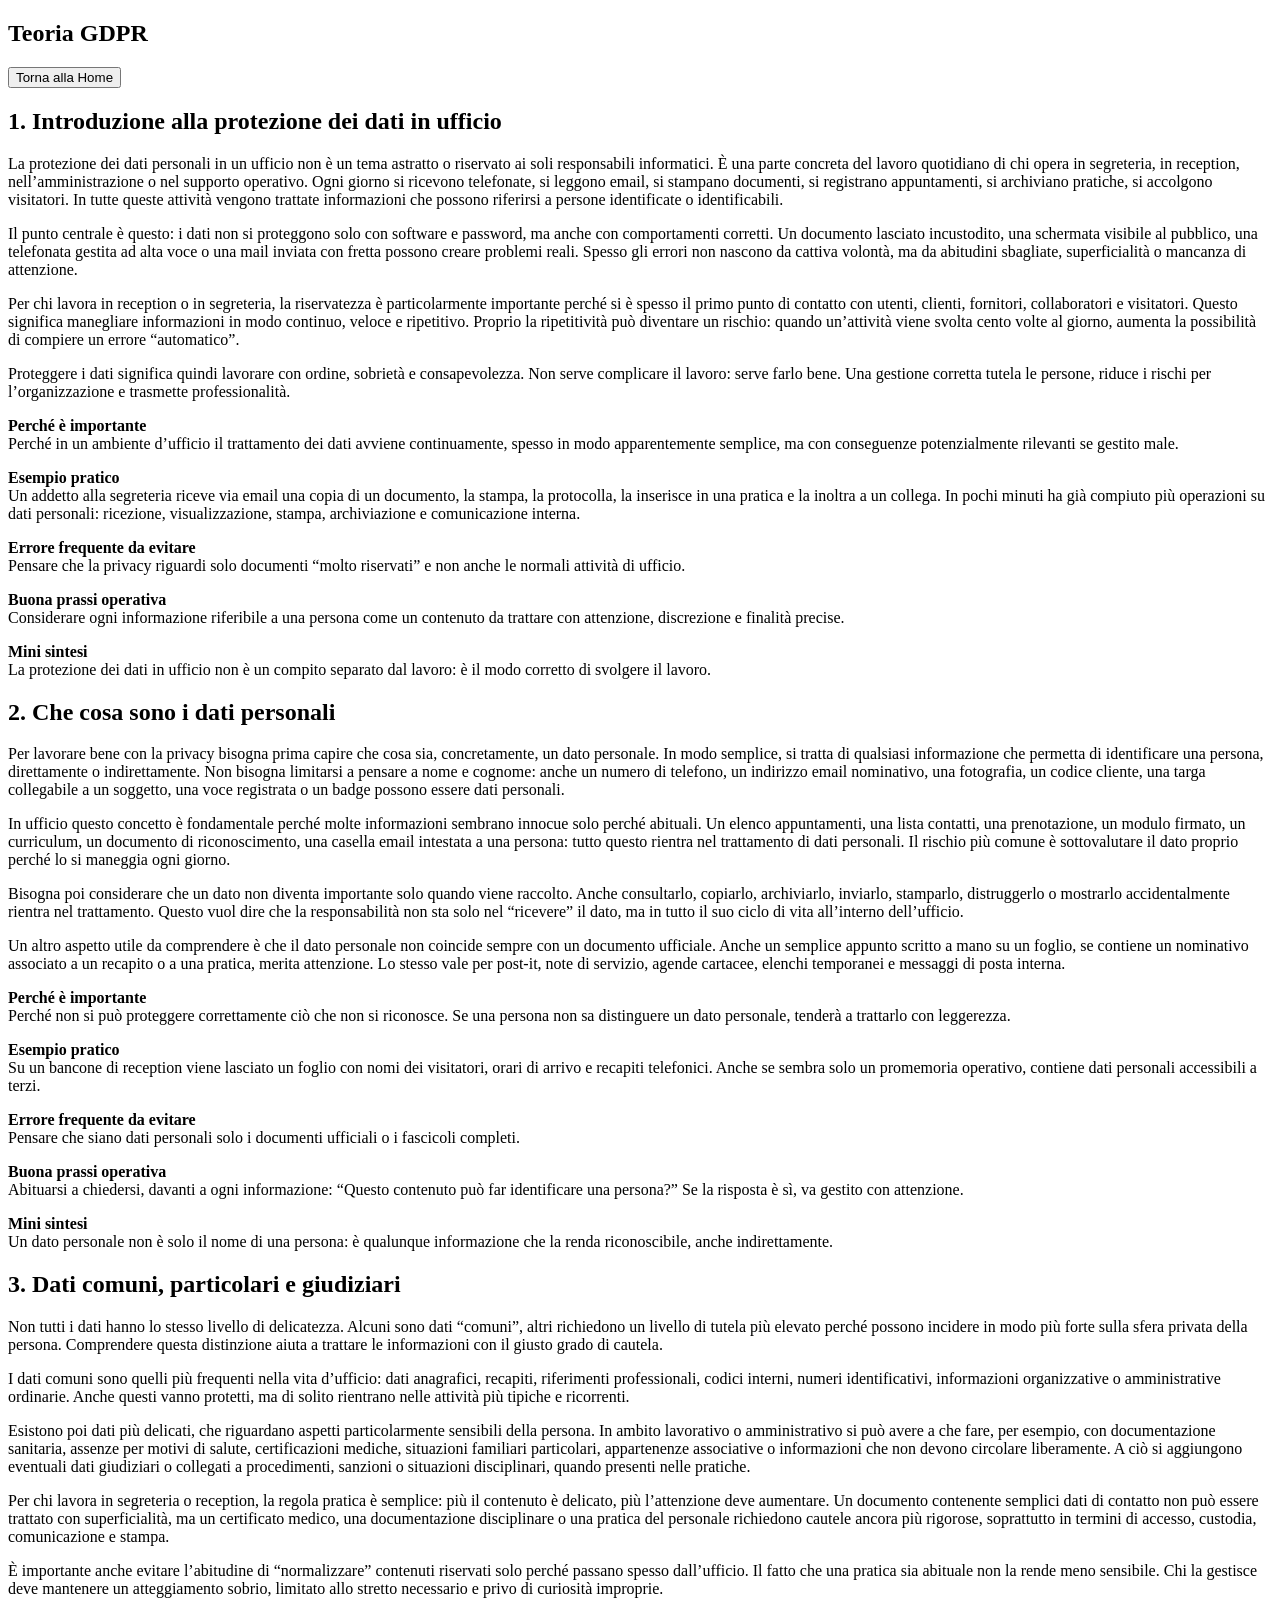
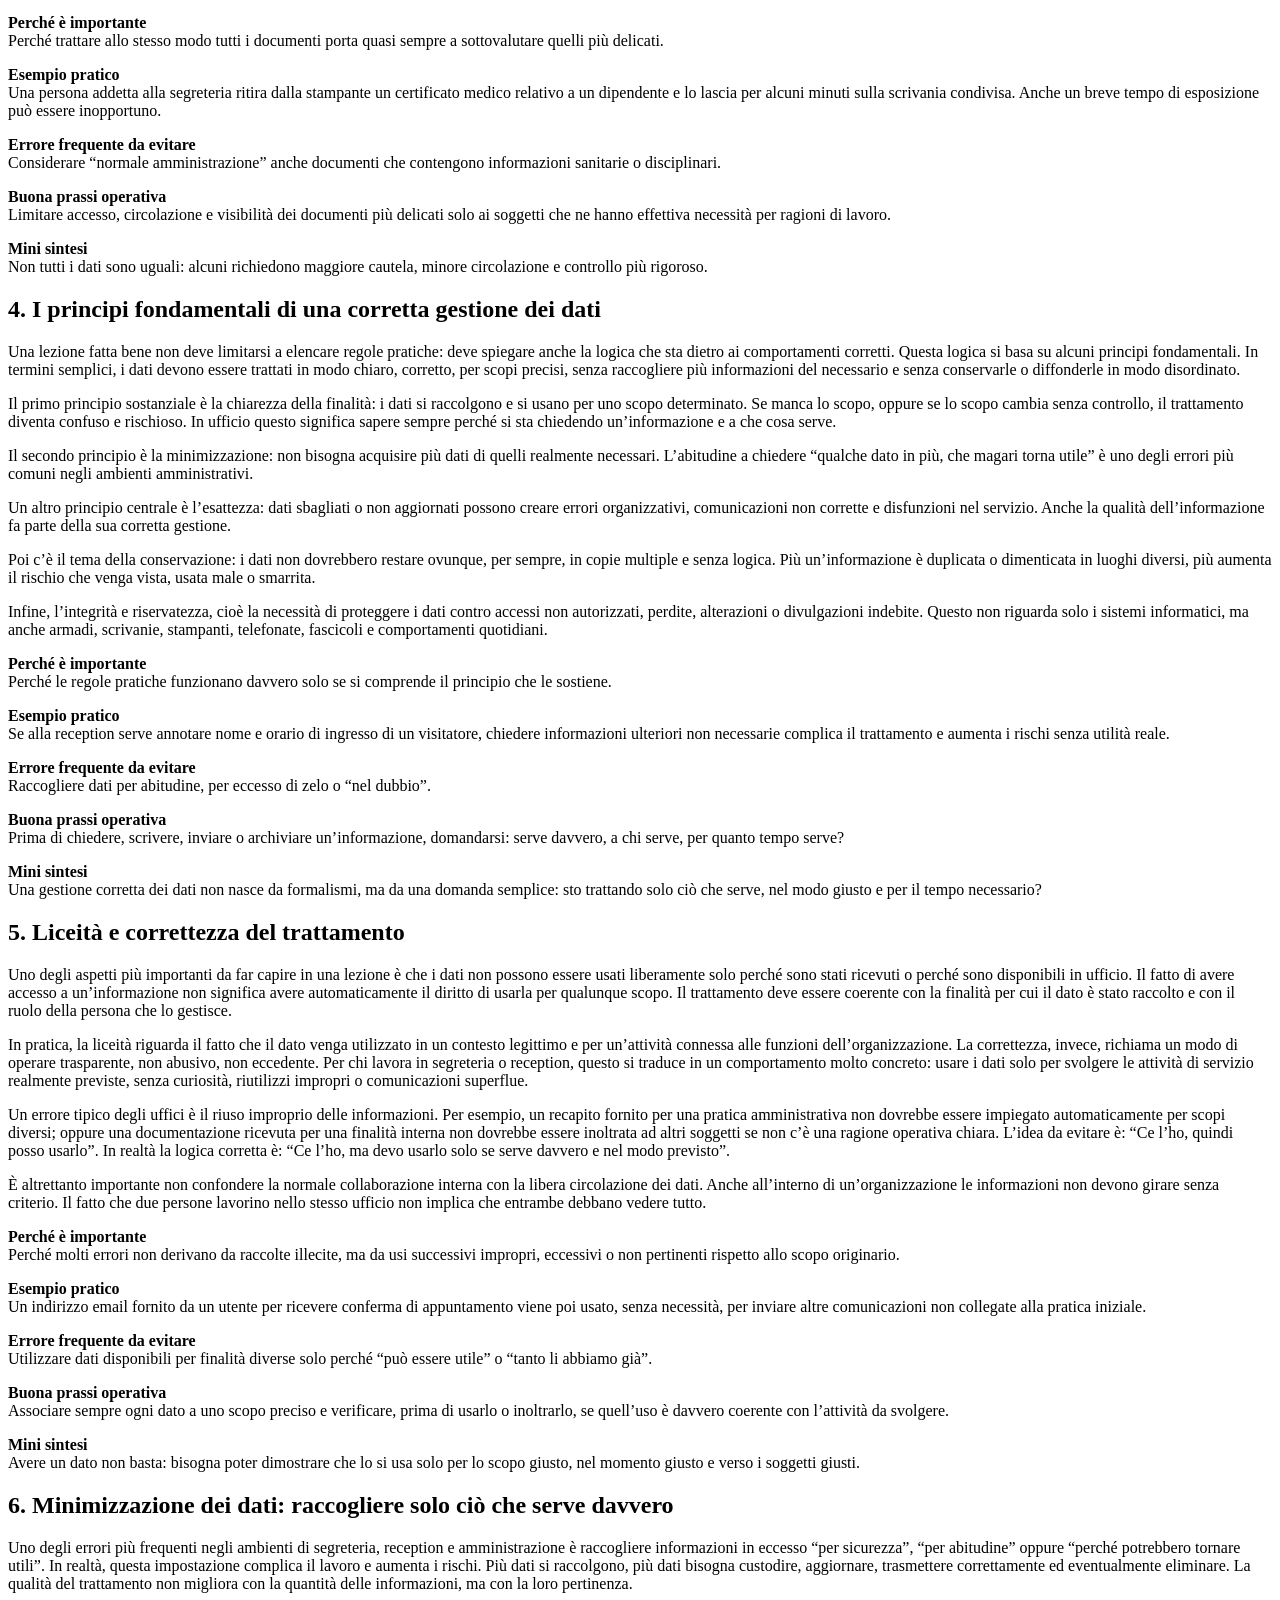
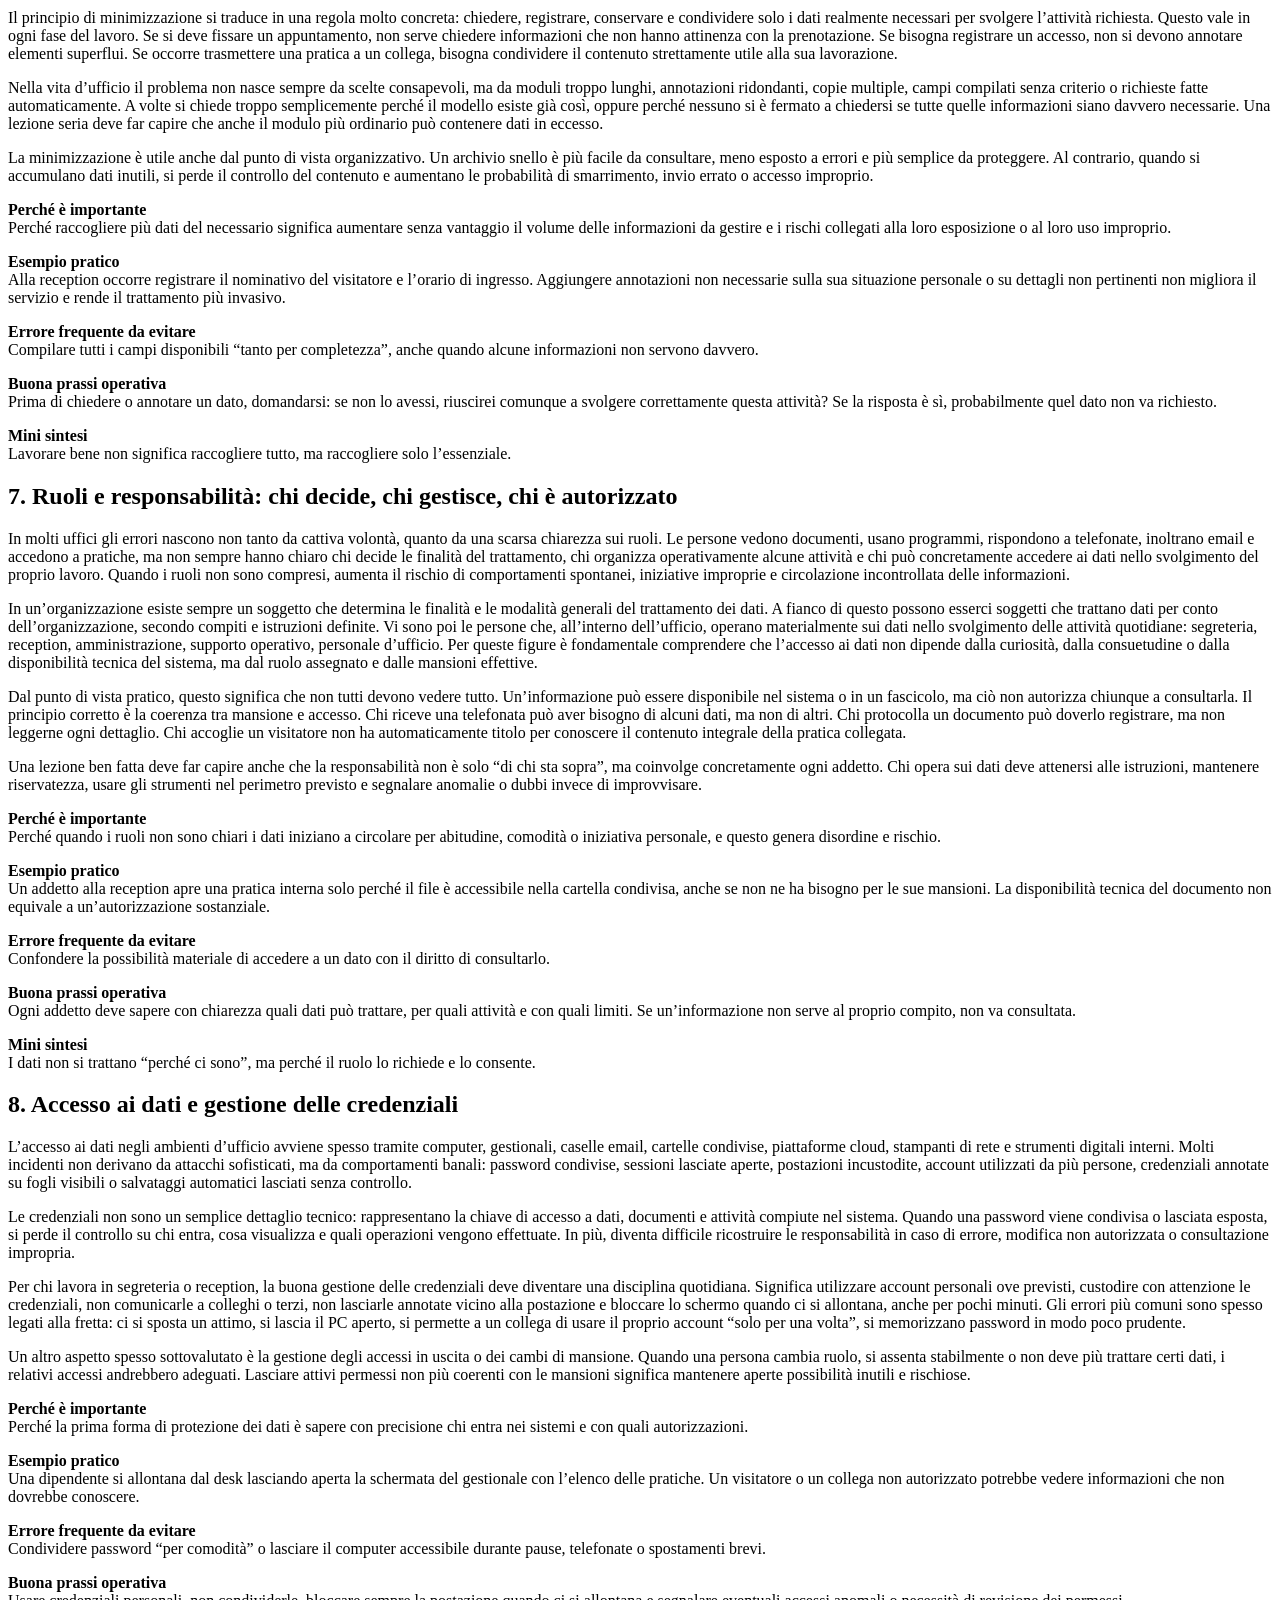
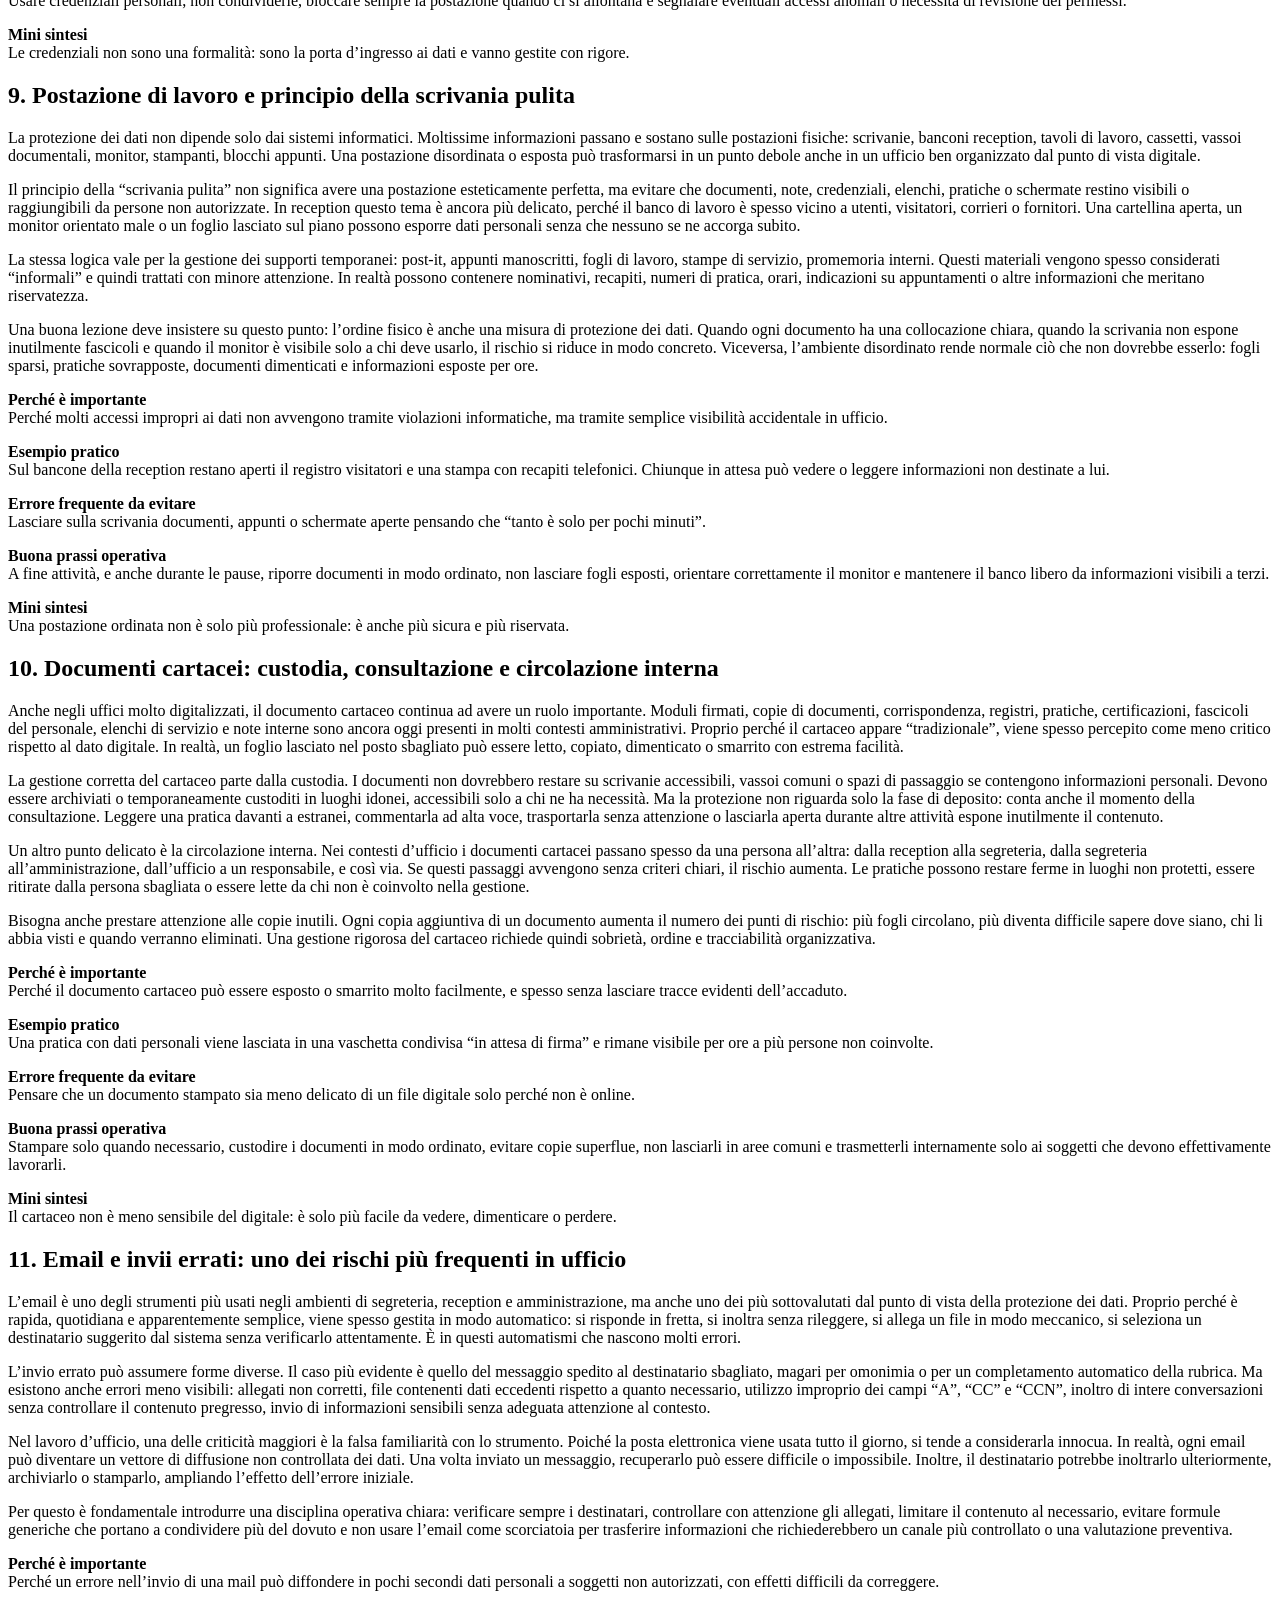
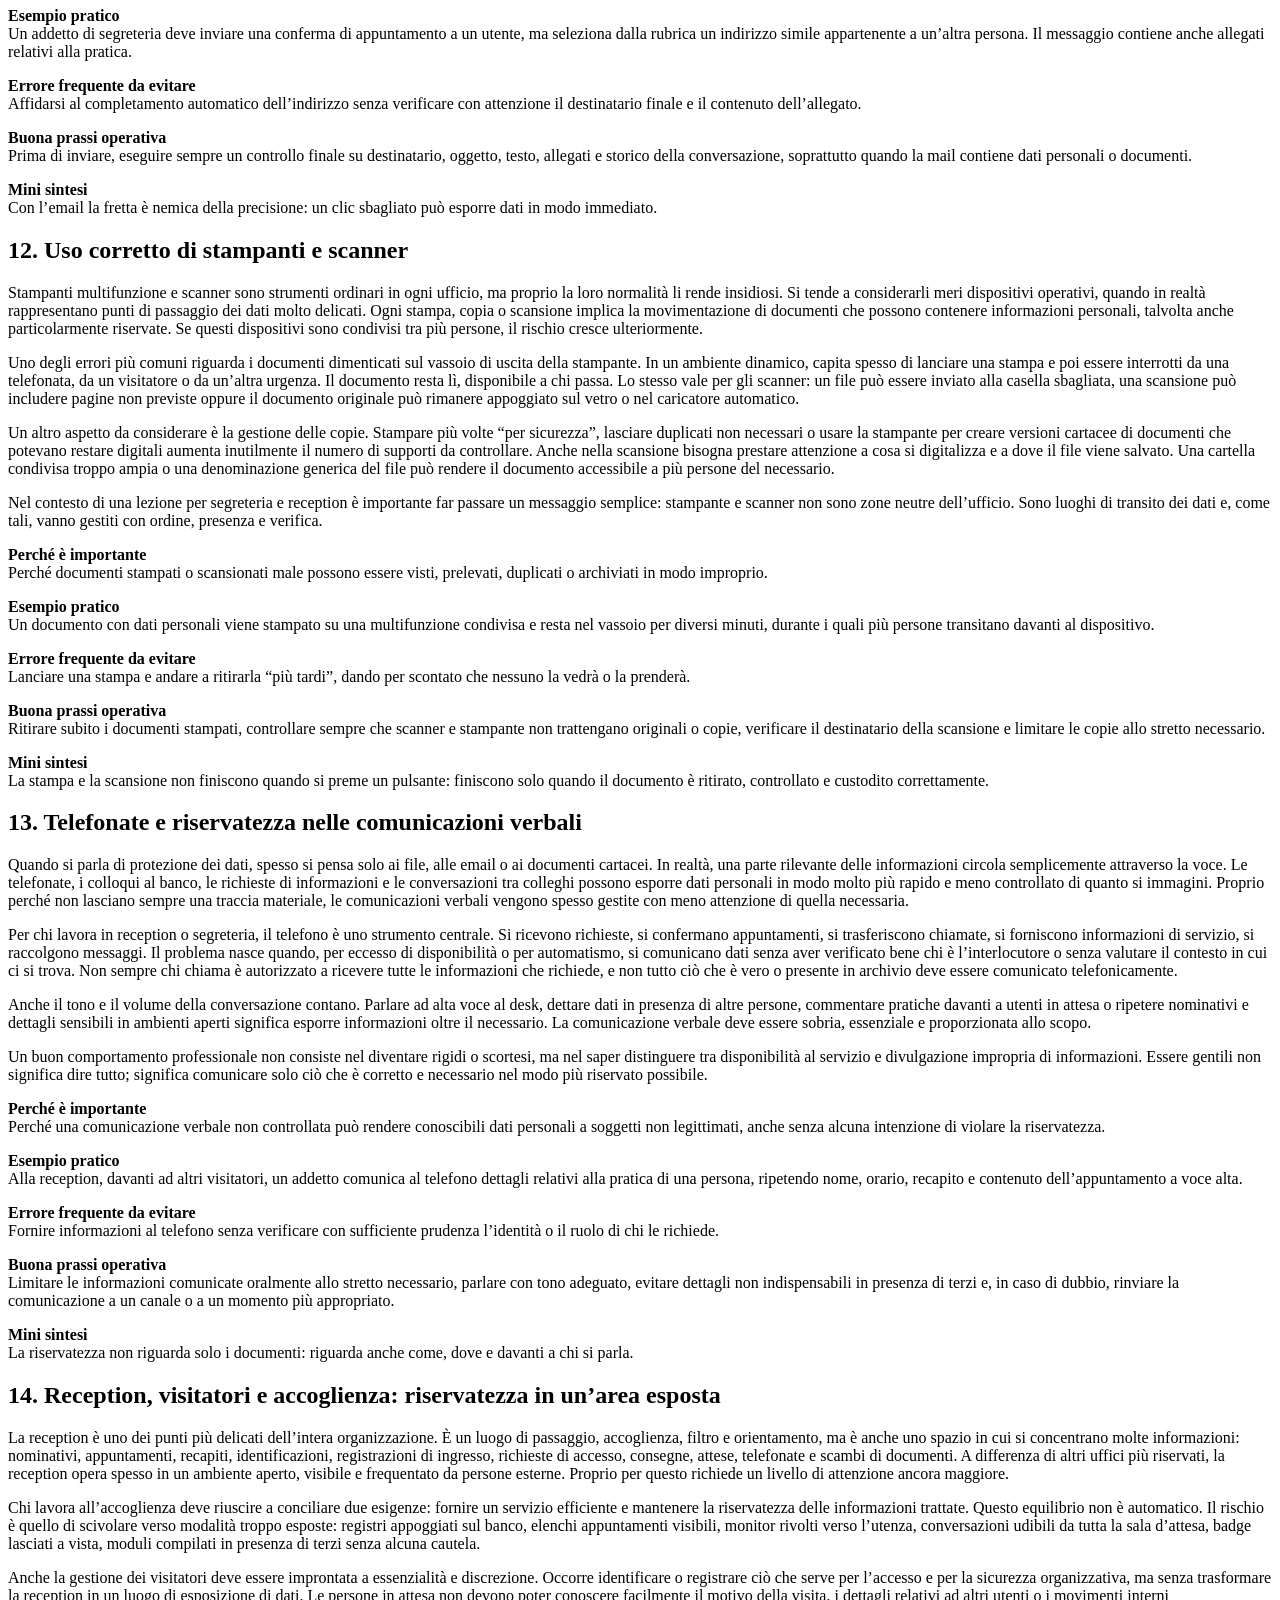
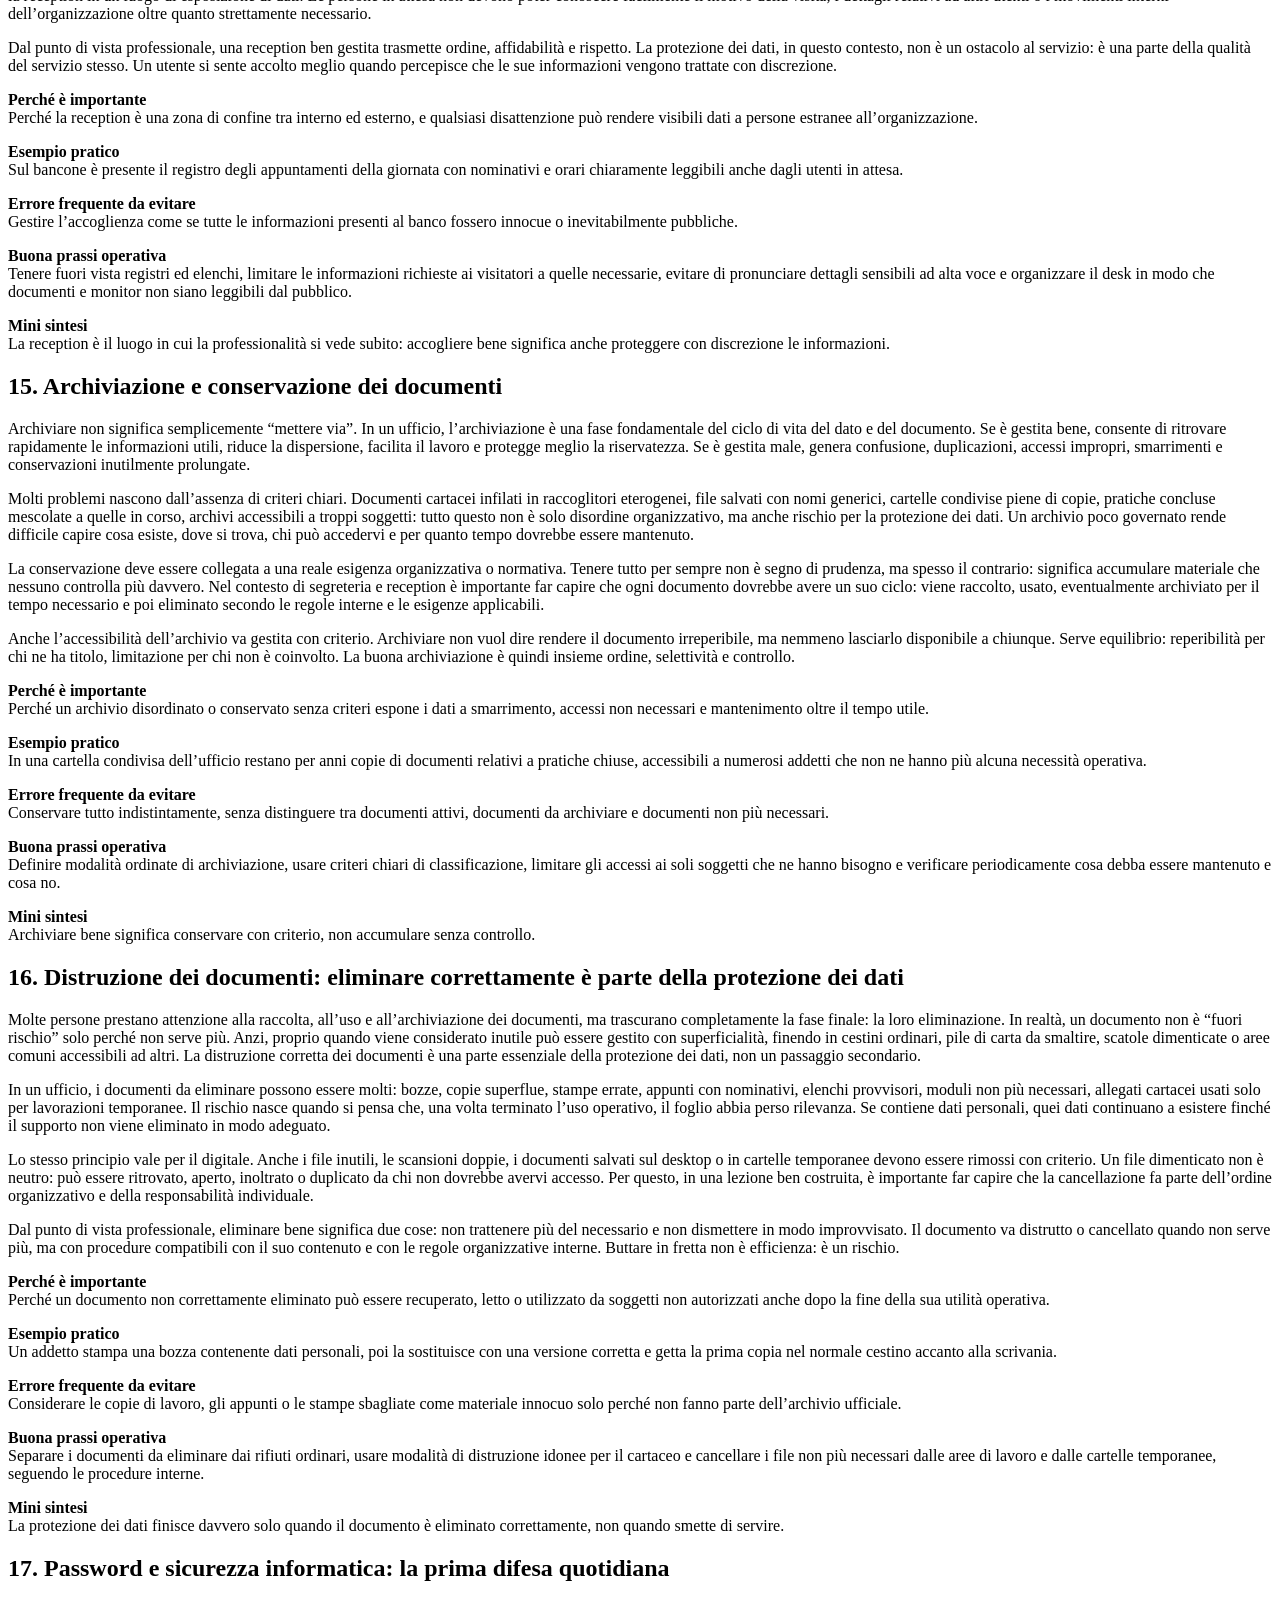
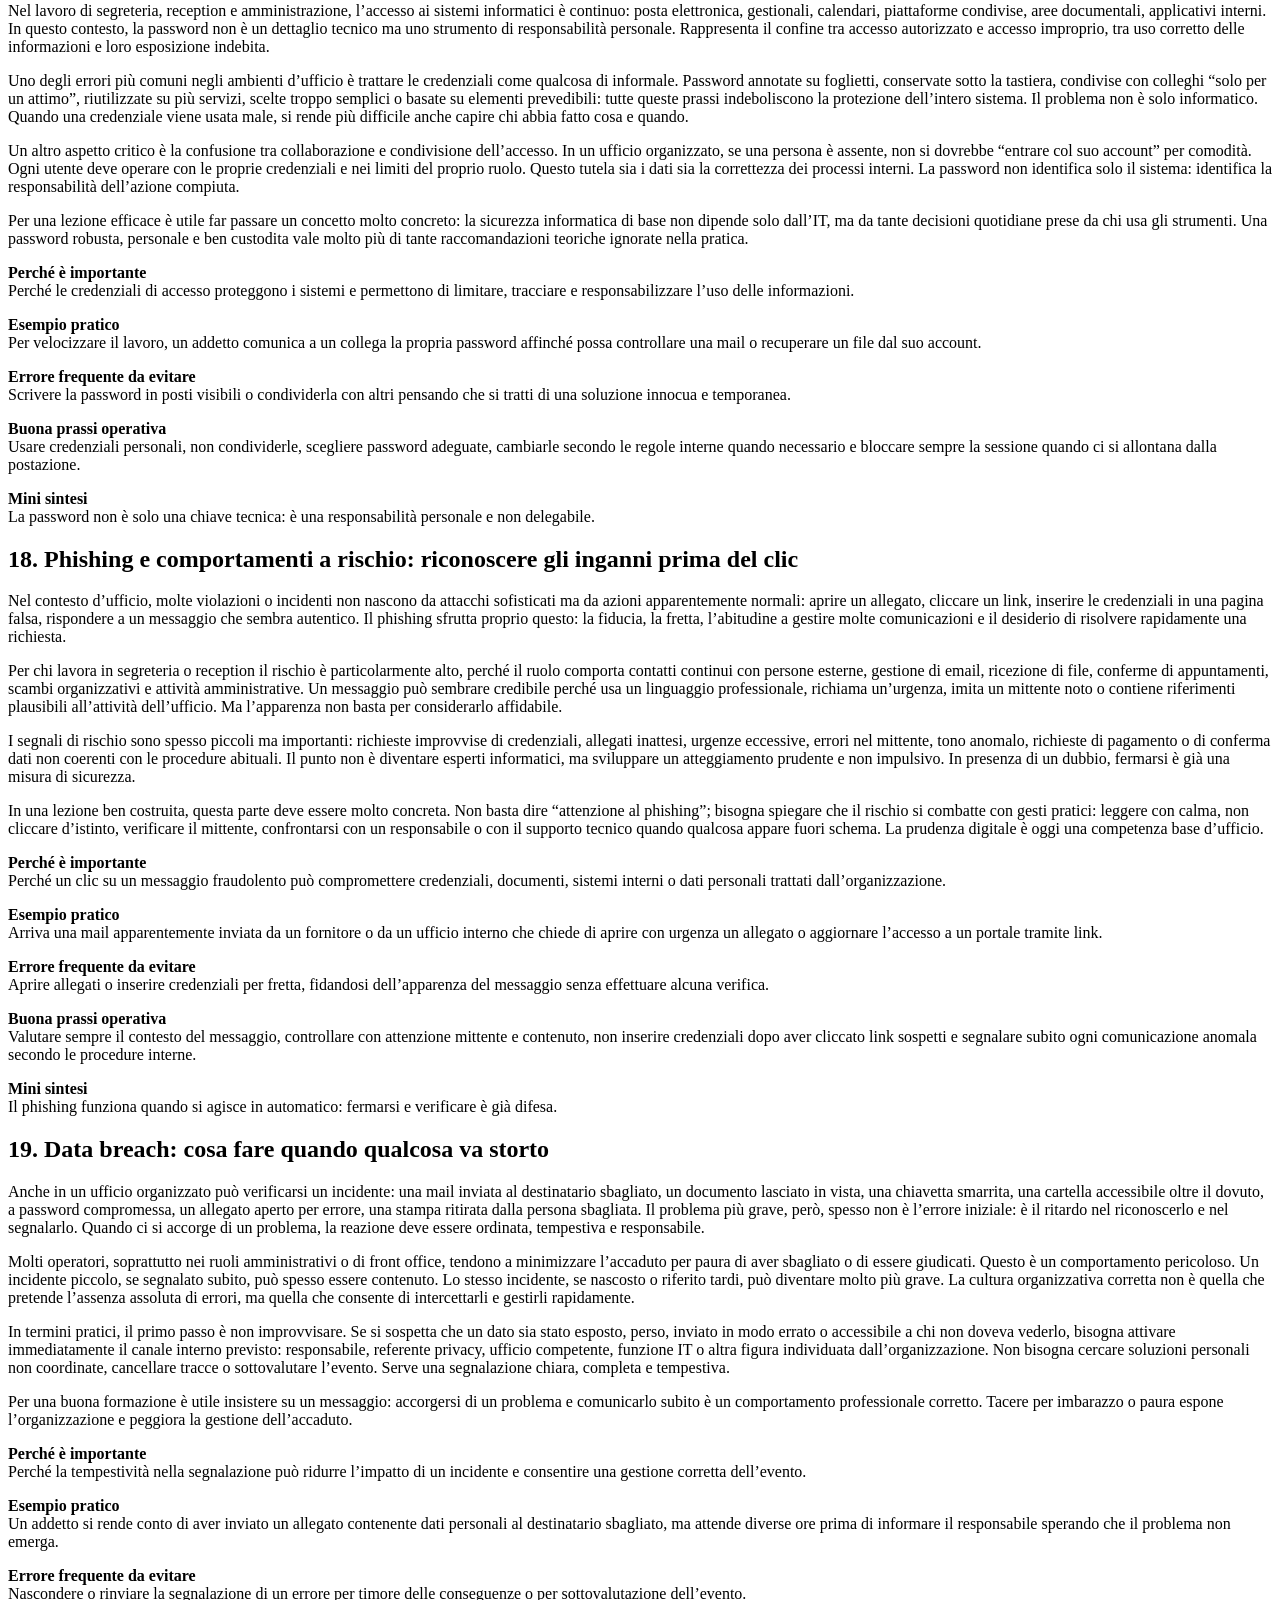
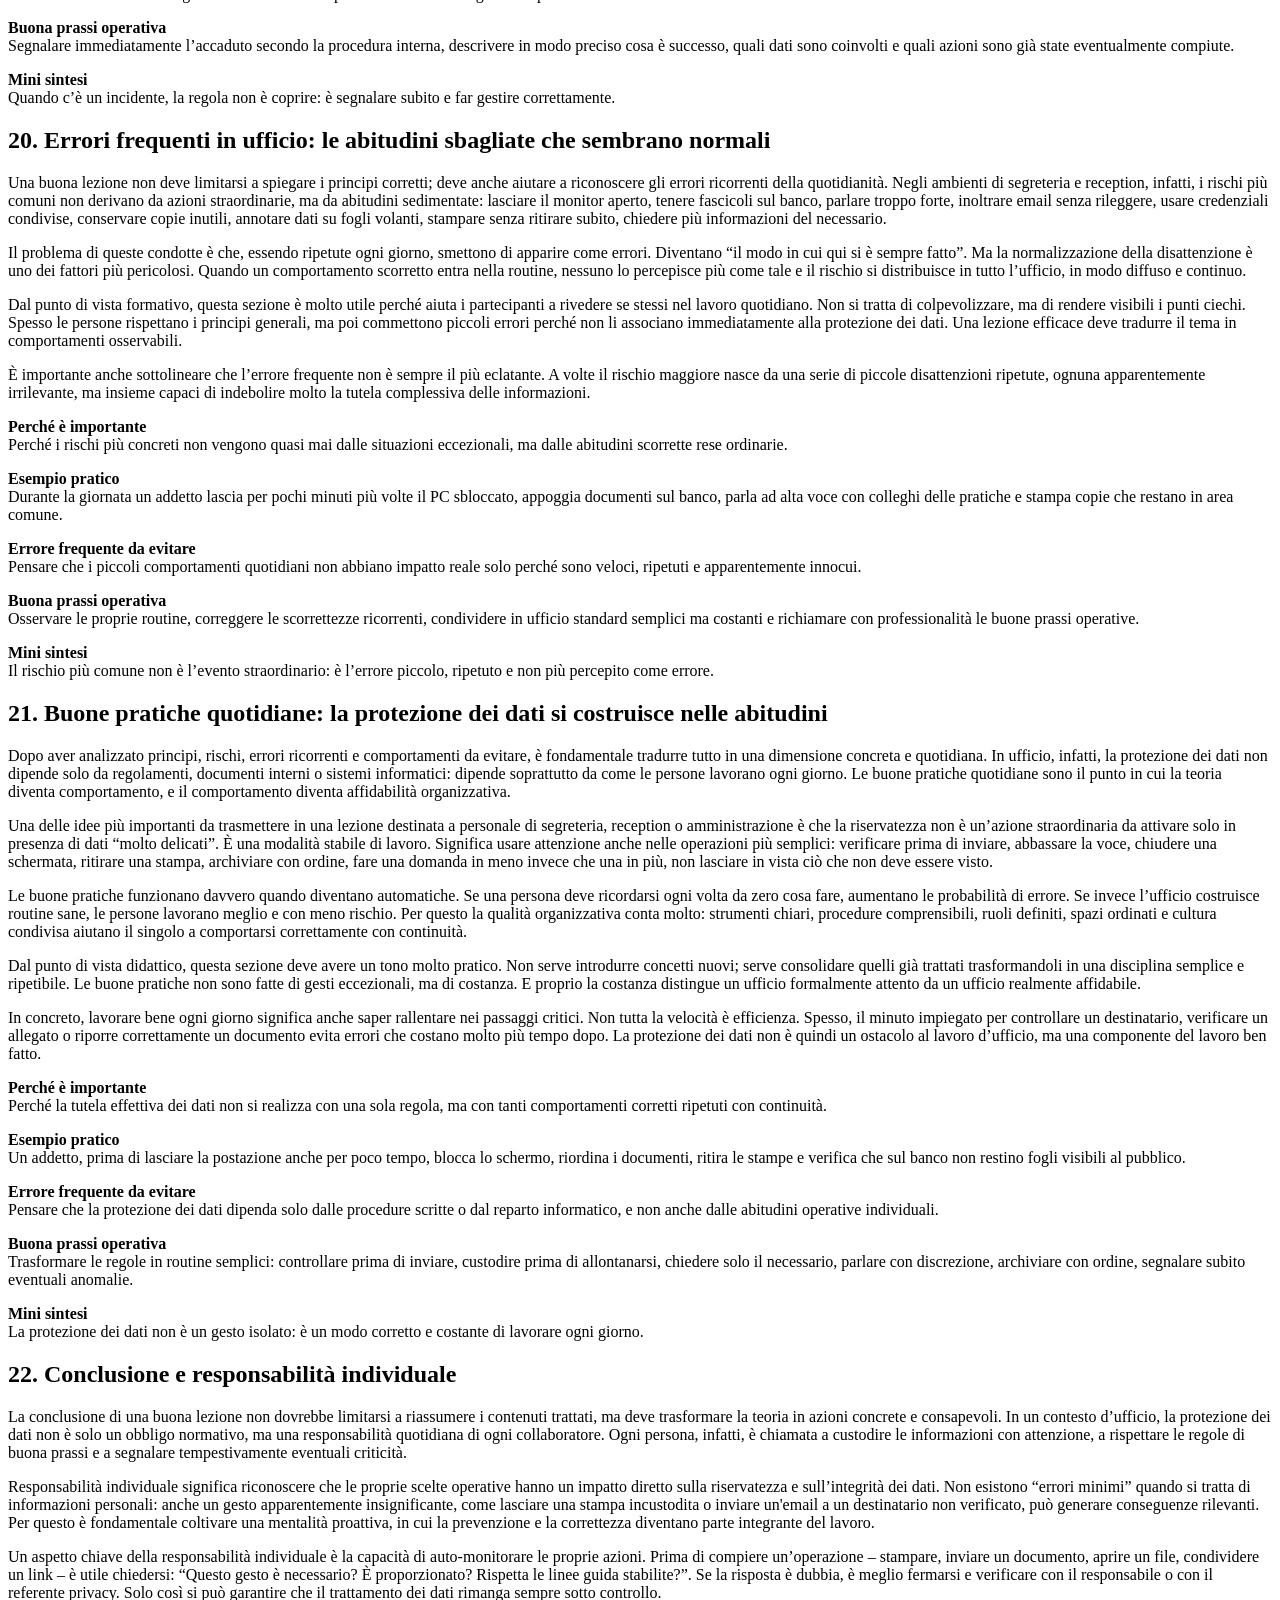
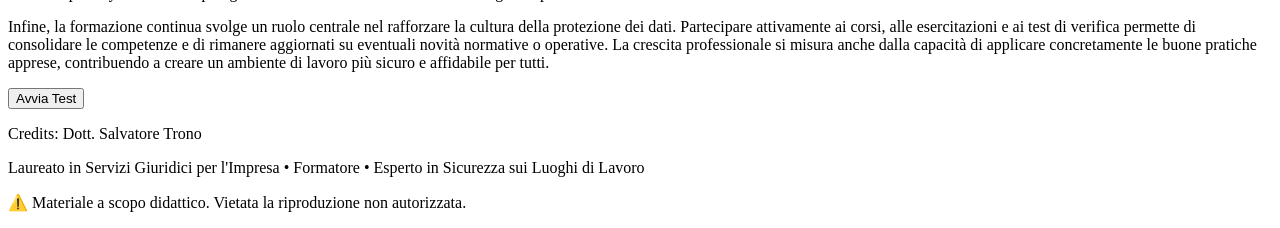
==== commit 189a1f1a: "Add files via upload" ====
--- a/teoria.html
+++ b/teoria.html
@@ -338,7 +338,13 @@
         <div class="topic-block">
             <h2>22. Conclusione e responsabilità individuale</h2>
             <div class="topic-content">
-                <p>La conclusione di una buona lezione non dovrebbe limitarsi a riassumere i contenuti trattati...</p>
+                <p>La conclusione di una buona lezione non dovrebbe limitarsi a riassumere i contenuti trattati, ma deve trasformare la teoria in azioni concrete e consapevoli. In un contesto d’ufficio, la protezione dei dati non è solo un obbligo normativo, ma una responsabilità quotidiana di ogni collaboratore. Ogni persona, infatti, è chiamata a custodire le informazioni con attenzione, a rispettare le regole di buona prassi e a segnalare tempestivamente eventuali criticità.</p>
+
+<p>Responsabilità individuale significa riconoscere che le proprie scelte operative hanno un impatto diretto sulla riservatezza e sull’integrità dei dati. Non esistono “errori minimi” quando si tratta di informazioni personali: anche un gesto apparentemente insignificante, come lasciare una stampa incustodita o inviare un'email a un destinatario non verificato, può generare conseguenze rilevanti. Per questo è fondamentale coltivare una mentalità proattiva, in cui la prevenzione e la correttezza diventano parte integrante del lavoro.</p>
+
+<p>Un aspetto chiave della responsabilità individuale è la capacità di auto‑monitorare le proprie azioni. Prima di compiere un’operazione – stampare, inviare un documento, aprire un file, condividere un link – è utile chiedersi: “Questo gesto è necessario? È proporzionato? Rispetta le linee guida stabilite?”. Se la risposta è dubbia, è meglio fermarsi e verificare con il responsabile o con il referente privacy. Solo così si può garantire che il trattamento dei dati rimanga sempre sotto controllo.</p>
+
+<p>Infine, la formazione continua svolge un ruolo centrale nel rafforzare la cultura della protezione dei dati. Partecipare attivamente ai corsi, alle esercitazioni e ai test di verifica permette di consolidare le competenze e di rimanere aggiornati su eventuali novità normative o operative. La crescita professionale si misura anche dalla capacità di applicare concretamente le buone pratiche apprese, contribuendo a creare un ambiente di lavoro più sicuro e affidabile per tutti.</p>
             </div>
         </div>
         
